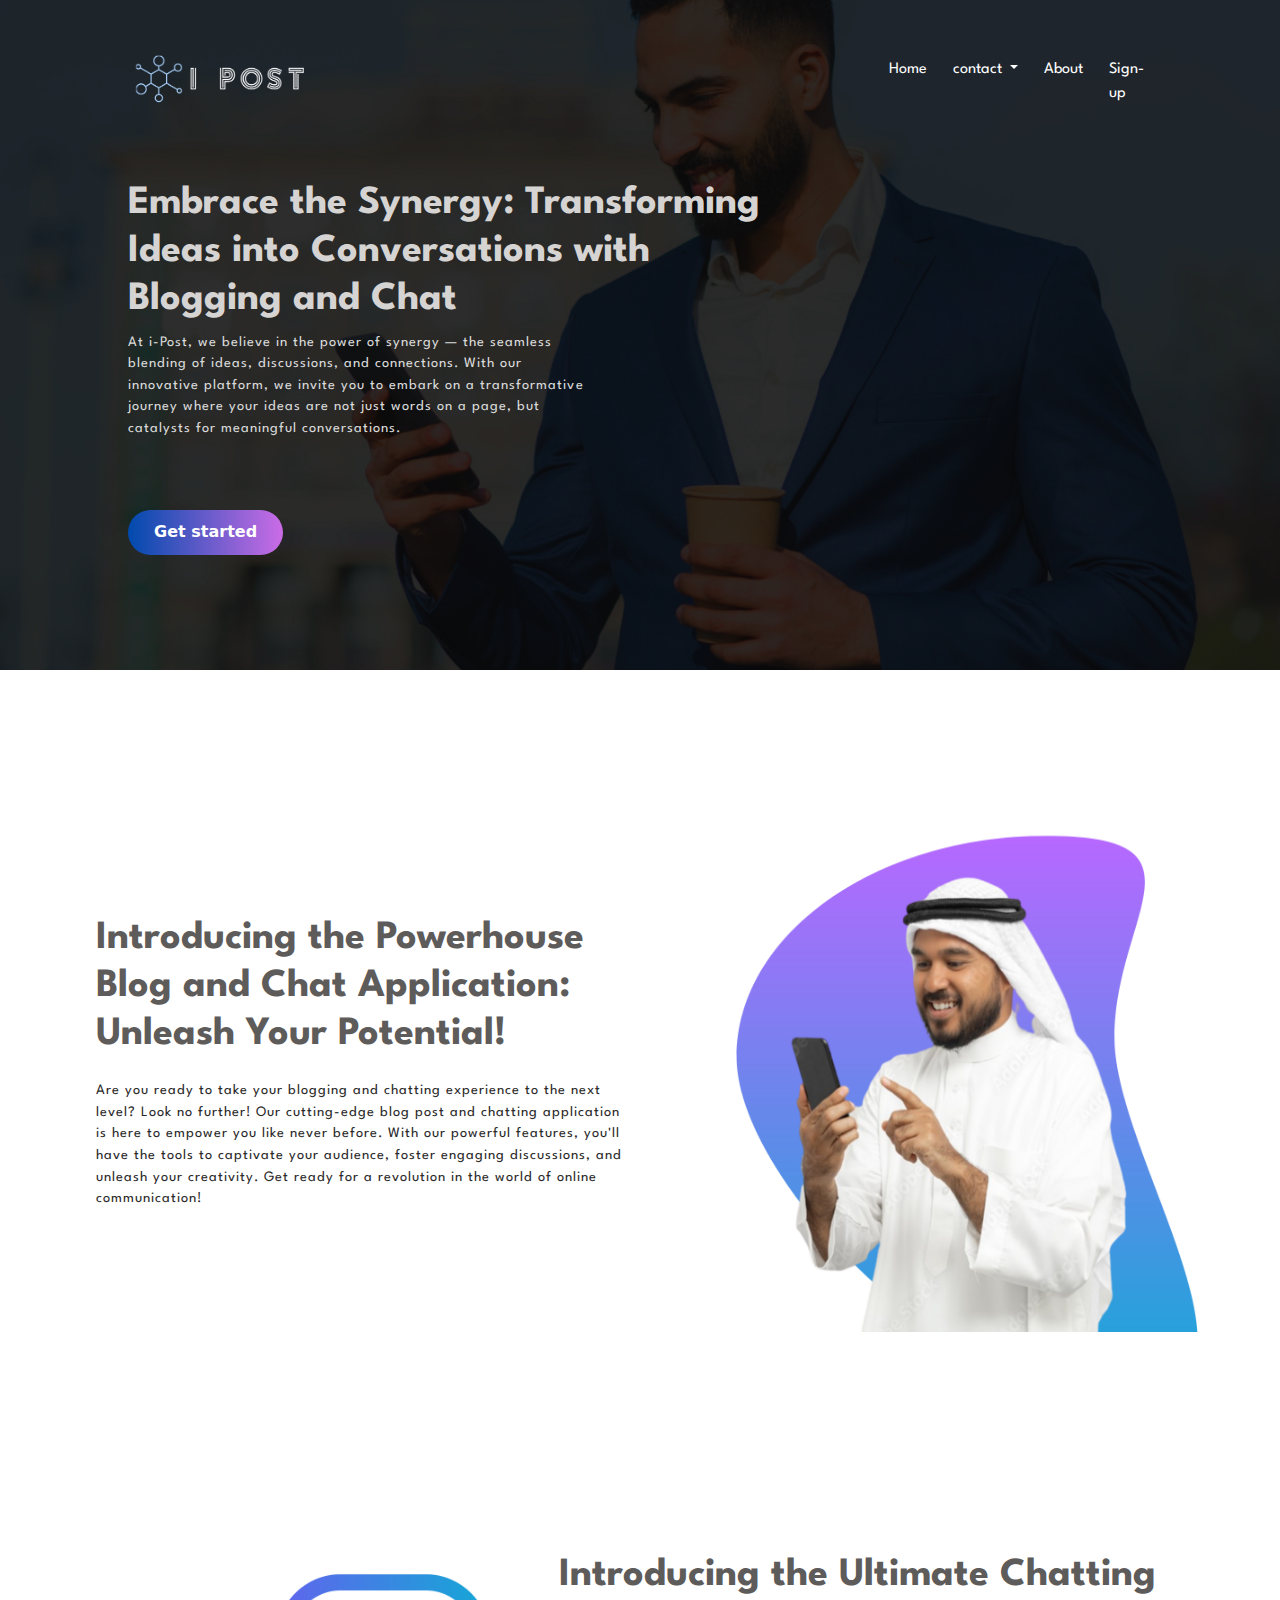
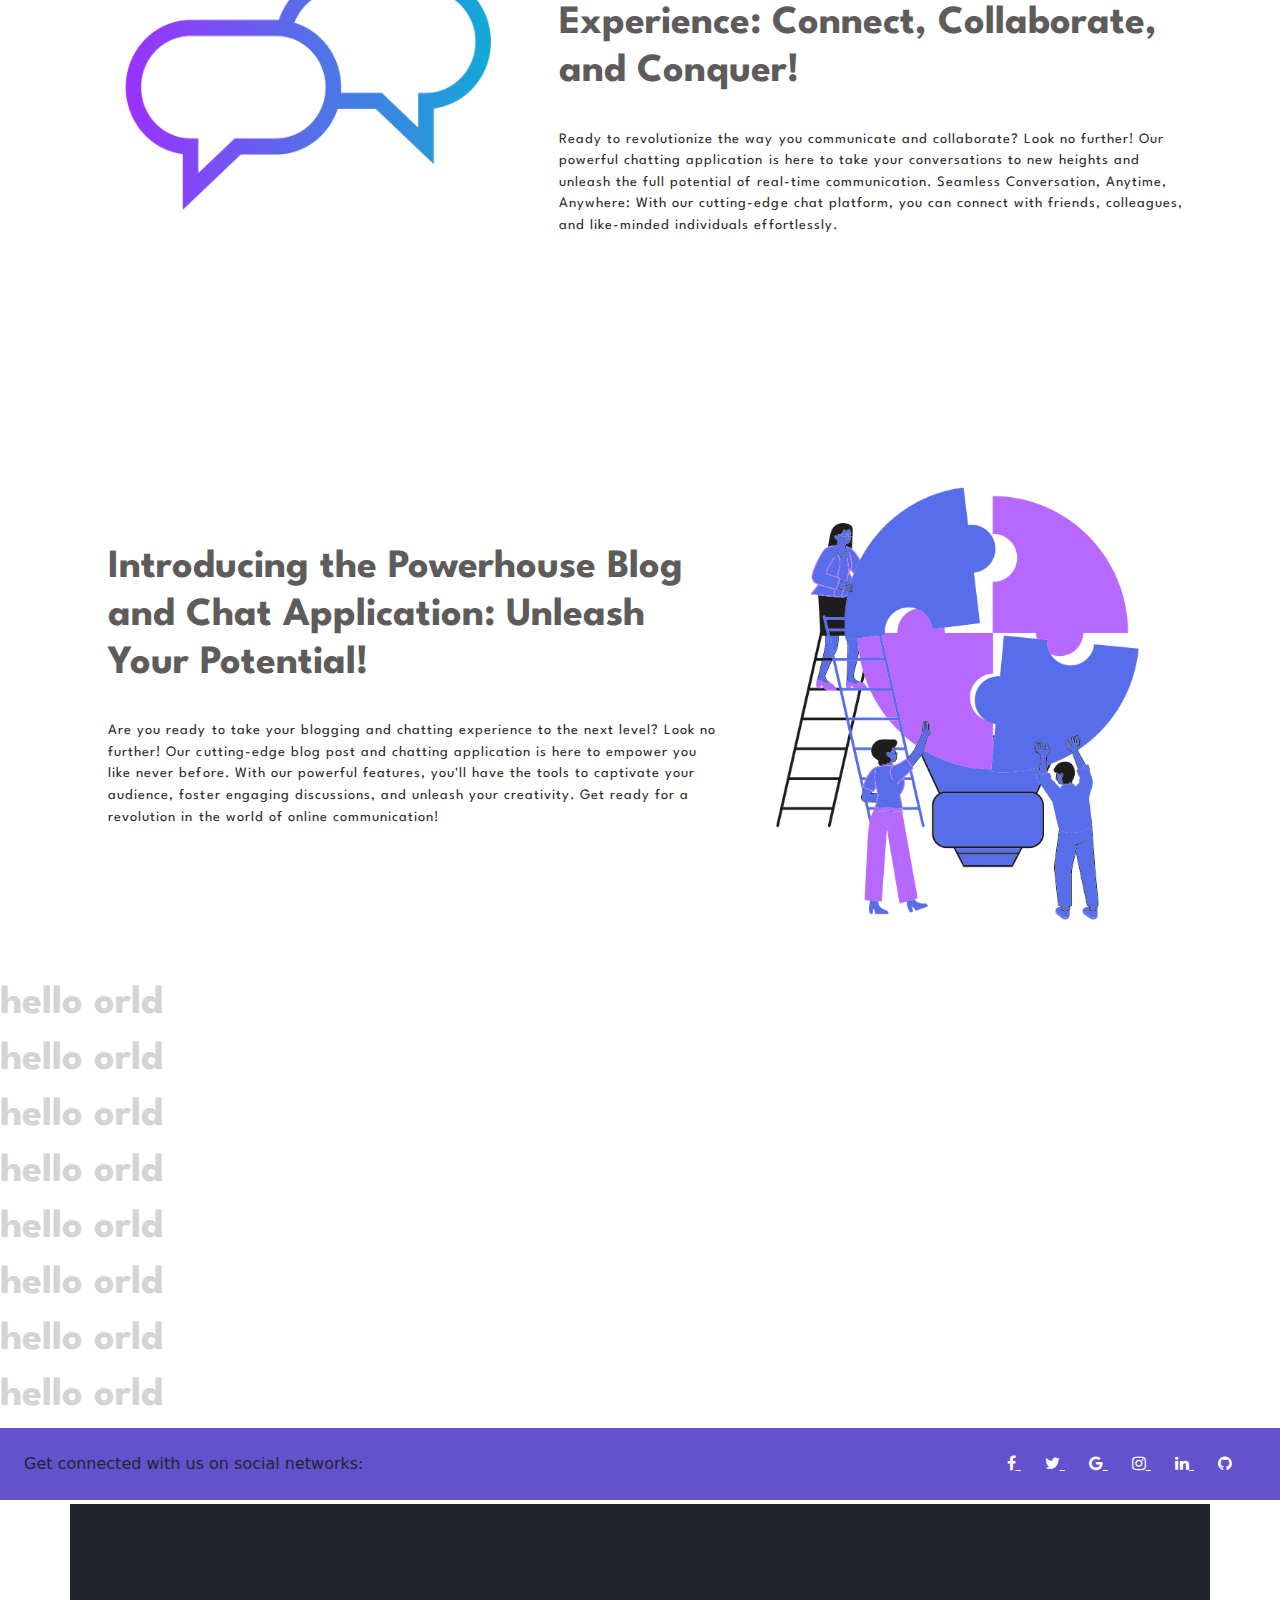
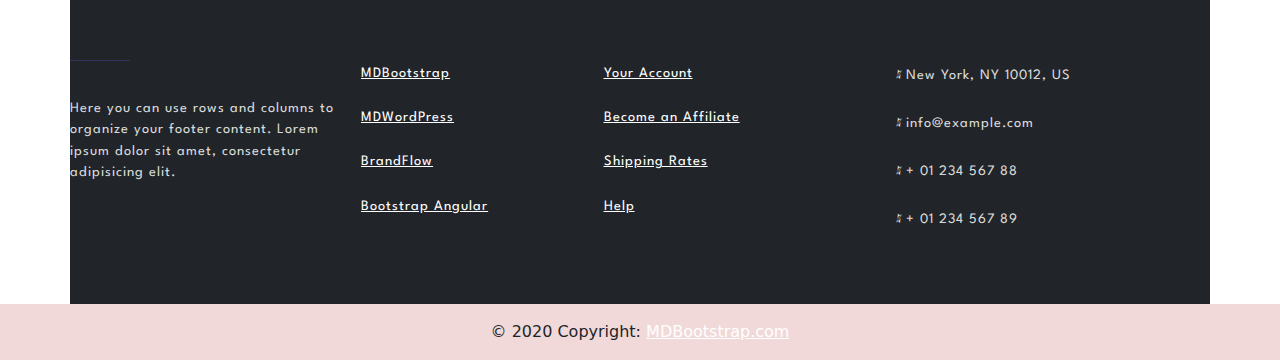
==== index.html @ fd89361d "First commit for bootstrap.com" ====
<!DOCTYPE html>
<html lang="en">
  <head>
    <meta charset="UTF-8" />
    <meta name="viewport" content="width=device-width, initial-scale=1.0" />
    <title>I-Post</title>
    <link rel="stylesheet" href="css/bootstrap.min.css" />
    <link rel="stylesheet" href="style.css" />
    <link
      rel="stylesheet"
      href="icons/font-awesome-4.7.0/font-awesome-4.7.0/css/font-awesome.min.css"
    />
    <script src="js/bootstrap.min.js"></script>
    <script src="js/bootstrap.esm.min.js"></script>
    <!-- Font Awesome -->
    <script src="js/bootstrap.bundle.js"></script>
  </head>
  <body>
    <section>
      <div class="container-fluid container-fluid-main">
        <nav class="navbar navbar-expand-lg text-white">
          <a class="nav-link navbar-brand" href="">
            <img src="images/logo-removebg-preview.png" alt="logo" />
          </a>
          <button
            class="navbar-toggler"
            type="button"
            data-bs-toggle="offcanvas"
            data-bs-target="#offcanvasWithBothOptions"
            aria-controls="offcanvasWithBothOptions"
            aria-expanded="false"
            aria-label="Toggle navigation"
          >
            <span class="navbar-toggler-icon"></span>
          </button>
          <!--  -->
          <!--  -->
          <nav
            class="offcanvas offcanvas-end"
            data-bs-scroll="true"
            tabindex="-1"
            id="offcanvasWithBothOptions"
            aria-labelledby="offcanvasWithBothOptionsLabel"
          >
            <div class="offcanvas-header">
              <button
                type="button"
                class="btn-close"
                data-bs-dismiss="offcanvas"
                aria-label="Close"
              ></button>
              <h5 class="offcanvas-title" id="offcanvasWithBothOptionsLabel">
                Backdrop with and
              </h5>
            </div>
            <div class="offcanvas-body justify-content-end">
              <ul class="navbar-nav">
                <li class="nav-item text-white">
                  <a class="nav-link text-white" href="">Home</a>
                </li>

                <li class="nav-item dropdown">
                  <a
                    class="nav-link text-white dropdown-toggle"
                    href="#"
                    role="button"
                    data-bs-toggle="dropdown"
                    aria-expanded="false"
                  >
                    contact
                  </a>
                  <ul class="dropdown-menu">
                    <li><a class="dropdown-item" href="#">Telegram</a></li>
                    <li><a class="dropdown-item" href="#">Facebook</a></li>
                    <li><a class="dropdown-item" href="#">Instagram</a></li>
                    <li><a class="dropdown-item" href="#">TikTok</a></li>
                    <li><a class="dropdown-item" href="#">Fellow</a></li>
                    <li><hr class="dropdown-divider" /></li>
                    <li>
                      <a class="dropdown-item" href="#">Gmail-[preferd]</a>
                    </li>
                  </ul>
                </li>
                <li class="nav-item">
                  <a class="nav-link text-white" href="">About</a>
                </li>
                <li class="nav-item">
                  <a class="nav-link text-white" href="">Sign-up</a>
                </li>
              </ul>
            </div>
          </nav>
        </nav>
        <div class="row">
          <div class="col-lg-8 home">
            <h1>
              Embrace the Synergy: Transforming Ideas into Conversations with
              <br />
              Blogging and Chat
            </h1>
            <p>
              At i-Post, we believe in the power of synergy — the seamless
              blending of ideas, discussions, and connections. With our
              innovative platform, we invite you to embark on a transformative
              journey where your ideas are not just words on a page, but
              catalysts for meaningful conversations.
            </p>

            <a href=""><button class="button">Get started</button> </a>

            <h1></h1>
          </div>
        </div>
      </div>
    </section>
    <div class="container text-left second-con">
      <div class="row">
        <div class="col-lg-6">
          <h1>
            Introducing the Powerhouse Blog and Chat Application: Unleash Your
            Potential!
          </h1>
          <p>
            Are you ready to take your blogging and chatting experience to the
            next level? Look no further! Our cutting-edge blog post and chatting
            application is here to empower you like never before. With our
            powerful features, you'll have the tools to captivate your audience,
            foster engaging discussions, and unleash your creativity. Get ready
            for a revolution in the world of online communication!
          </p>
        </div>
        <div class="col-lg-6 second">
          <img src="images/Untitled design (6).png" alt="" />
        </div>
      </div>
    </div>
    <div class="container text-left third-con">
      <div class="row">
        <div class="col-lg-5 third">
          <img src="images/Untitled design (7).png" alt="" />
        </div>
        <div class="col-lg-7">
          <h1>
            Introducing the Ultimate Chatting Experience: Connect, Collaborate,
            and Conquer!
          </h1>
          <p>
            Ready to revolutionize the way you communicate and collaborate? Look
            no further! Our powerful chatting application is here to take your
            conversations to new heights and unleash the full potential of
            real-time communication. Seamless Conversation, Anytime, Anywhere:
            With our cutting-edge chat platform, you can connect with friends,
            colleagues, and like-minded individuals effortlessly.
          </p>
        </div>
      </div>
    </div>
    <div class="container text-left fourth-con">
      <div class="row">
        <div class="col-lg-7">
          <h1>
            Introducing the Powerhouse Blog and Chat Application: Unleash Your
            Potential!
          </h1>
          <p>
            Are you ready to take your blogging and chatting experience to the
            next level? Look no further! Our cutting-edge blog post and chatting
            application is here to empower you like never before. With our
            powerful features, you'll have the tools to captivate your audience,
            foster engaging discussions, and unleash your creativity. Get ready
            for a revolution in the world of online communication!
          </p>
        </div>
        <div class="col-lg-5 fourth">
          <img src="images/Untitled design (8).png" alt="" />
        </div>
      </div>
    </div>
    <h1>hello orld</h1>
    <h1>hello orld</h1>
    <h1>hello orld</h1>
    <h1>hello orld</h1>
    <h1>hello orld</h1>
    <h1>hello orld</h1>
    <h1>hello orld</h1>
    <h1>hello orld</h1>

    <!-- Remove the container if you want to extend the Footer to full width. -->
    <!-- <div class="container-fluid my-5"> -->
    <!-- Footer -->
    <!-- <footer
        class="text-center text-lg-start text-white"
        style="background-color: #1c2331"
      >
        <!-- 
        <section
          class="d-flex justify-content-between p-4"
          style="background-color: #6351ce"
        >
          <div class="me-5">
            <span>Get connected with us on social networks:</span>
          </div>

          <div>
            <a href="" class="text-white me-4">
              <i class="fa fa-facebook-f"></i>
            </a>
            <a href="" class="text-white me-4">
              <i class="fa fa-twitter"></i>
            </a>
            <a href="" class="text-white me-4">
              <i class="fa fa-google"></i>
            </a>
            <a href="" class="text-white me-4">
              <i class="fa fa-instagram"></i>
            </a>
            <a href="" class="text-white me-4">
              <i class="fa fa-linkedin"></i>
            </a>
            <a href="" class="text-white me-4">
              <i class="fa fa-github"></i>
            </a>
          </div>
        </section>
      
        <section class="cent">
          <div class="container text-center text-md-start mt-5">
            <div class="row mt-3">
              <div class="col-md-3 col-lg-4 col-xl-3 mx-auto mb-4">
                <h6 class="text-uppercase fw-bold">Company name</h6>
                <hr
                  class="mb-4 mt-0 d-inline-block mx-auto"
                  style="width: 60px; background-color: #7c4dff; height: 2px"
                />
                <p>
                  Here you can use rows and columns to organize your footer
                  content. Lorem ipsum dolor sit amet, consectetur adipisicing
                  elit.
                </p>
              </div>
              <div class="col-md-2 col-lg-2 col-xl-2 mx-auto mb-4">
                <h6 class="text-uppercase fw-bold">Products</h6>
                <hr
                  class="mb-4 mt-0 d-inline-block mx-auto"
                  style="width: 60px; background-color: #7c4dff; height: 2px"
                />
                <p>
                  <a href="#!" class="text-white">MDBootstrap</a>
                </p>
                <p>
                  <a href="#!" class="text-white">MDWordPress</a>
                </p>
                <p>
                  <a href="#!" class="text-white">BrandFlow</a>
                </p>
                <p>
                  <a href="#!" class="text-white">Bootstrap Angular</a>
                </p>
              </div>
              <div class="col-md-3 col-lg-2 col-xl-2 mx-auto mb-4">
                <h6 class="text-uppercase fw-bold">Useful links</h6>
                <hr
                  class="mb-4 mt-0 d-inline-block mx-auto"
                  style="width: 60px; background-color: #7c4dff; height: 2px"
                />
                <p>
                  <a href="#!" class="text-white">Your Account</a>
                </p>
                <p>
                  <a href="#!" class="text-white">Become an Affiliate</a>
                </p>
                <p>
                  <a href="#!" class="text-white">Shipping Rates</a>
                </p>
                <p>
                  <a href="#!" class="text-white">Help</a>
                </p>
              </div>
              <div class="col-md-4 col-lg-3 col-xl-3 mx-auto mb-md-0 mb-4">
                <h6 class="text-uppercase fw-bold">Contact</h6>
                <hr
                  class="mb-4 mt-0 d-inline-block mx-auto"
                  style="width: 60px; background-color: #7c4dff; height: 2px"
                />
                <p><i class="fas fa-home mr-3"></i> New York, NY 10012, US</p>
                <p><i class="fas fa-envelope mr-3"></i> info@example.com</p>
                <p><i class="fas fa-phone mr-3"></i> + 01 234 567 88</p>
                <p><i class="fas fa-print mr-3"></i> + 01 234 567 89</p>
              </div>
            </div>
          </div>
        </section> -->
    <!-- Section: Links  -->

    <!-- Copyright -->
    <!-- <div
          class="text-center p-3"
          style="background-color: rgba(0, 0, 0, 0.2)"
        >
          © 2020 Copyright:
          <a class="text-white" href="https://mdbootstrap.com/"
            >MDBootstrap.com</a
          >
        </div> -->
    <!-- Copyright -->
    <!-- </footer> -->
    <!-- Footer -->
    <!-- End of .container -->
    <section
      class="d-flex justify-content-between p-4"
      style="background-color: #6351ce"
    >
      <div class="me-5">
        <span>Get connected with us on social networks:</span>
      </div>

      <div>
        <a href="" class="text-white me-4">
          <i class="fa fa-facebook-f"></i>
        </a>
        <a href="" class="text-white me-4">
          <i class="fa fa-twitter"></i>
        </a>
        <a href="" class="text-white me-4">
          <i class="fa fa-google"></i>
        </a>
        <a href="" class="text-white me-4">
          <i class="fa fa-instagram"></i>
        </a>
        <a href="" class="text-white me-4">
          <i class="fa fa-linkedin"></i>
        </a>
        <a href="" class="text-white me-4">
          <i class="fa fa-github"></i>
        </a>
      </div>
    </section>

    <div
      class="container bg-dark text-center text-md-start mt-1 w-100 h-50"
      style="max-width: auto; max-height: 400px"
    >
      <div class="row margin: -100px 0 0 0">
        <div class="col-md-3 col-lg-4 col-xl-3">
          <h6 class="text-uppercase fw-bold">Company name</h6>
          <hr
            class="mb-4 mt-0 d-inline-block"
            style="width: 60px; background-color: #7c4dff; height: 2px"
          />
          <p>
            Here you can use rows and columns to organize your footer content.
            Lorem ipsum dolor sit amet, consectetur adipisicing elit.
          </p>
        </div>
        <div class="col-md-2 col-lg-2 col-xl-2">
          <h6 class="text-uppercase fw-bold">Products</h6>

          <p>
            <a href="#!" class="text-white">MDBootstrap</a>
          </p>
          <p>
            <a href="#!" class="text-white">MDWordPress</a>
          </p>
          <p>
            <a href="#!" class="text-white">BrandFlow</a>
          </p>
          <p>
            <a href="#!" class="text-white">Bootstrap Angular</a>
          </p>
        </div>
        <div class="col-md-3 col-lg-2 col-xl-2 mx-auto mb-4">
          <h6 class="text-uppercase fw-bold">Useful links</h6>
          <!-- <hr
              class="mb-4 mt-0 d-inline-block mx-auto"
              style="width: 60px; background-color: #7c4dff; height: 2px"
            /> -->
          <p>
            <a href="#!" class="text-white">Your Account</a>
          </p>
          <p>
            <a href="#!" class="text-white">Become an Affiliate</a>
          </p>
          <p>
            <a href="#!" class="text-white">Shipping Rates</a>
          </p>
          <p>
            <a href="#!" class="text-white">Help</a>
          </p>
        </div>
        <div class="col-md-4 col-lg-3 col-xl-3 mx-auto mb-md-0 mb-4">
          <h6 class="text-uppercase fw-bold">Contact</h6>
          <!-- <hr
              class="mb-4 mt-0 d-inline-block mx-auto"
              style="width: 60px; background-color: #7c4dff; height: 2px"
            /> -->
          <p><i class="fas fa-home mr-3"></i> New York, NY 10012, US</p>
          <p><i class="fas fa-envelope mr-3"></i> info@example.com</p>
          <p><i class="fas fa-phone mr-3"></i> + 01 234 567 88</p>
          <p><i class="fas fa-print mr-3"></i> + 01 234 567 89</p>
        </div>
      </div>
    </div>

    <div
      class="text-center p-3"
      style="background-color: rgba(184, 66, 66, 0.2)"
    >
      © 2020 Copyright:
      <a class="text-white" href="https://mdbootstrap.com/">MDBootstrap.com</a>
    </div>
  </body>
</html>
---- style.css ----
@font-face {
    font-family: 'CustomFont';
    src: url('fontss/League_Spartan/LeagueSpartan-VariableFont_wght.ttf') format('woff2'),
        url('fontss/League_Spartan/LeagueSpartan-VariableFont_wght.ttf') format('woff');
    /* Add additional font file formats if necessary */
    /* You can also specify font-weight and font-style properties if needed */
}



.container-fluid-main{
    background-image: url('images/wepik-export-20230911170142VBOh.png');
    background-repeat: none;
    background-position: center;
    background-size: cover ;
    padding: 3% 10% ;
}
.navbar-brand img{
    width: 25%;
    height: 11%;
}
.nav-item a{
    font-family: 'CustomFont';
    margin-left: 10px;
}
h1{
    font-family: 'CustomFont';
    color: rgb(214, 211, 211);
    font-weight: bold;
}
p {
    font-family: 'CustomFont';
    color: rgb(218, 218, 218);
}
.home h1{
    padding: 8% 0 0 0;
}
p{
    font-size: 90%;
    padding: 0% 32% 3% 0%;
    letter-spacing: 0.07em;
        
}
.home a{
    margin: 5% 0%;
    
}

.button {
    background: linear-gradient(90deg, #004aad, #cb6ce6);
    border: none;
    color: white;
    width: 23%;
    height: 9%;
    margin: 5% 0;
    border-radius: 50px;
    font-size: 16px;
    cursor: pointer;
    font-weight: bold;
}

.button:hover {
    opacity: 0.8;
}
.container{
    padding: 10% 0;
}
.container p, .container h1{
    padding: 2% 0;
}
.second img{
    width: 90%;
    height: 110%;
    margin: 0 0 0 14%;
}
.second-con h1{
    color: rgb(94, 91, 91);
    margin: 20% 0 0 0;
}
.second-con p {
    color: rgb(43, 42, 42);
}
.second-con{
    padding: 10% 2% 5% 2%;
}

.third img {
    width: 95%;
    height: 75%;
    margin: 6% 0 0 1%;
}

.third-con {
    padding: 15% 2% 5% 2%;
}

.third-con h1{
    color: rgb(94, 91, 91);
}
.third-con p {
    color: rgb(43, 42, 42);
}
.fourth-con h1 {
    color: rgb(94, 91, 91);
    margin-top: 8%;
}

.fourth-con p {
    color: rgb(43, 42, 42);
}
.fourth img {
    width: 100%;
    height: 100%;
    margin: 1% 0 0 0%;
}

.fourth-con {
    padding: 12% 3% 5% 3%;
}
footer{
    max-width: 100%;
    max-height: 30%;
    height: 30%;
}

.cent{
    width: 100%;
    height: 30%;
    padding: -300px 100px;
}
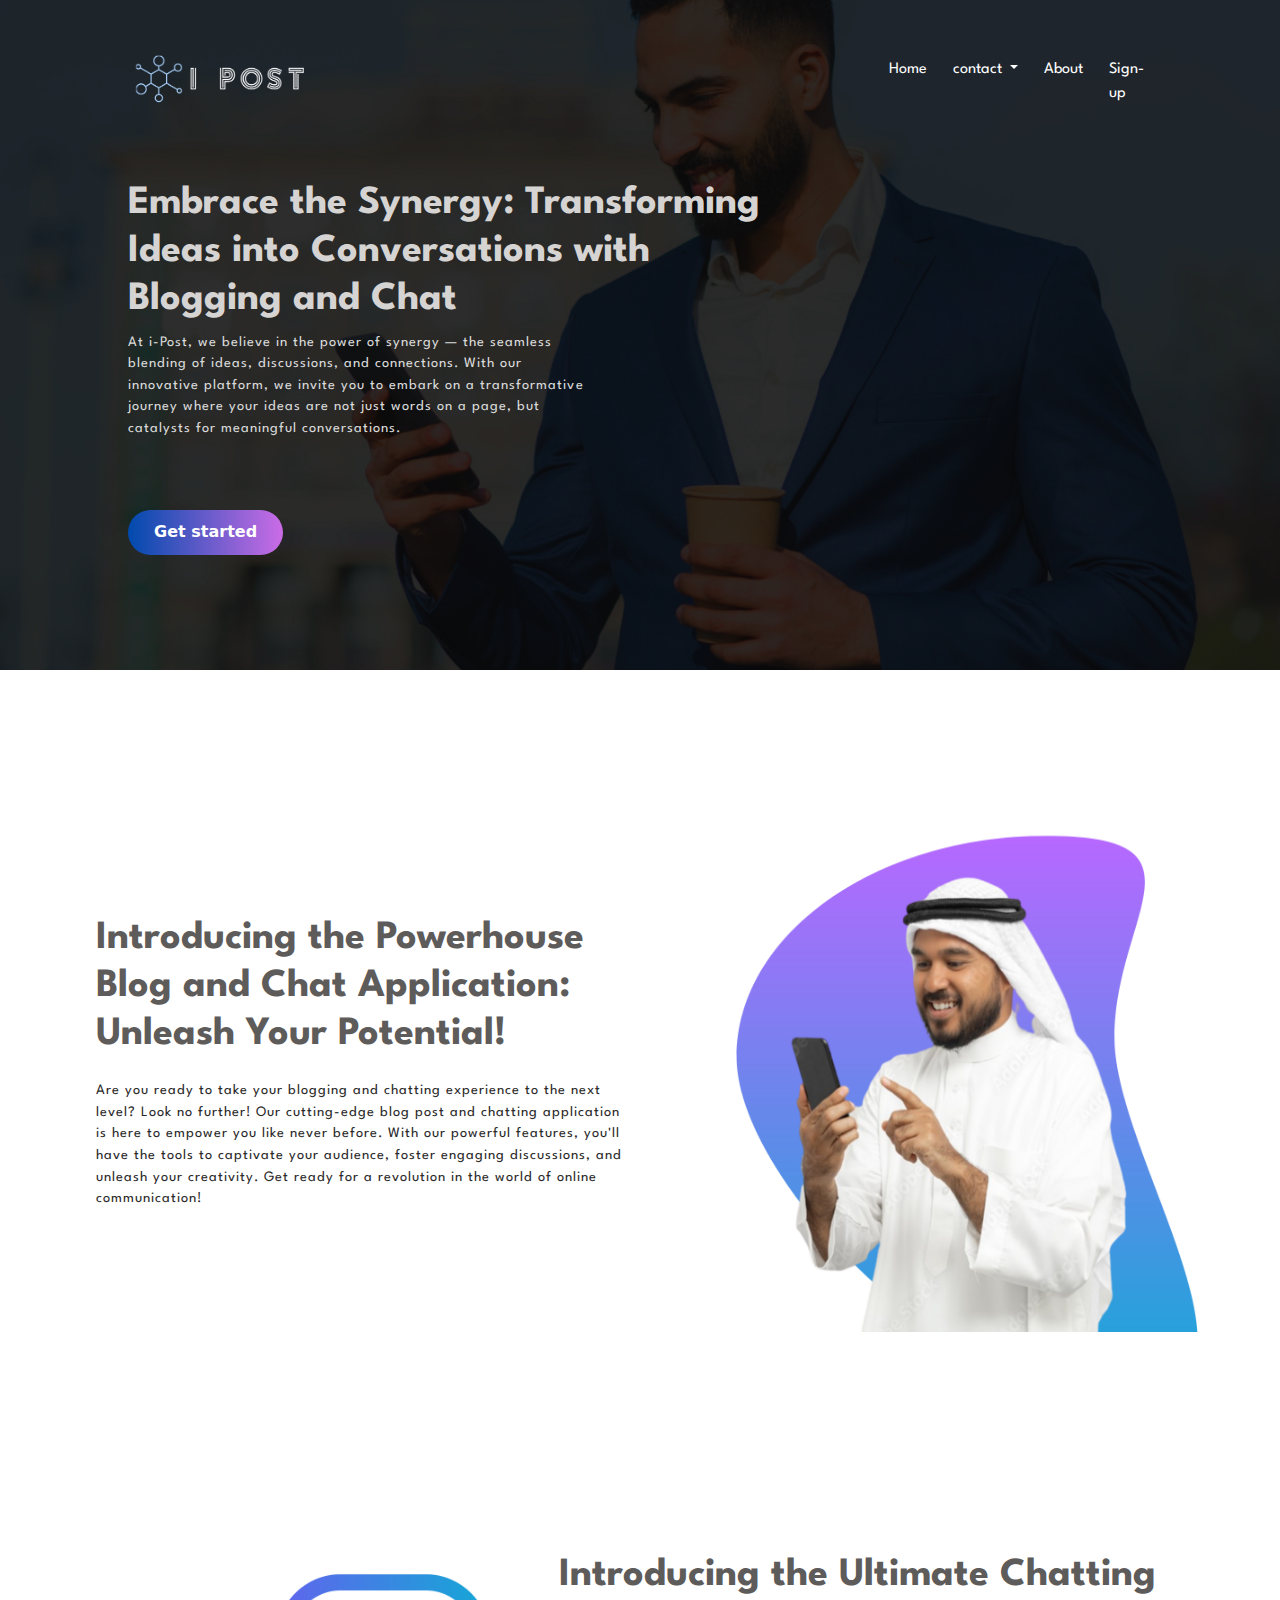
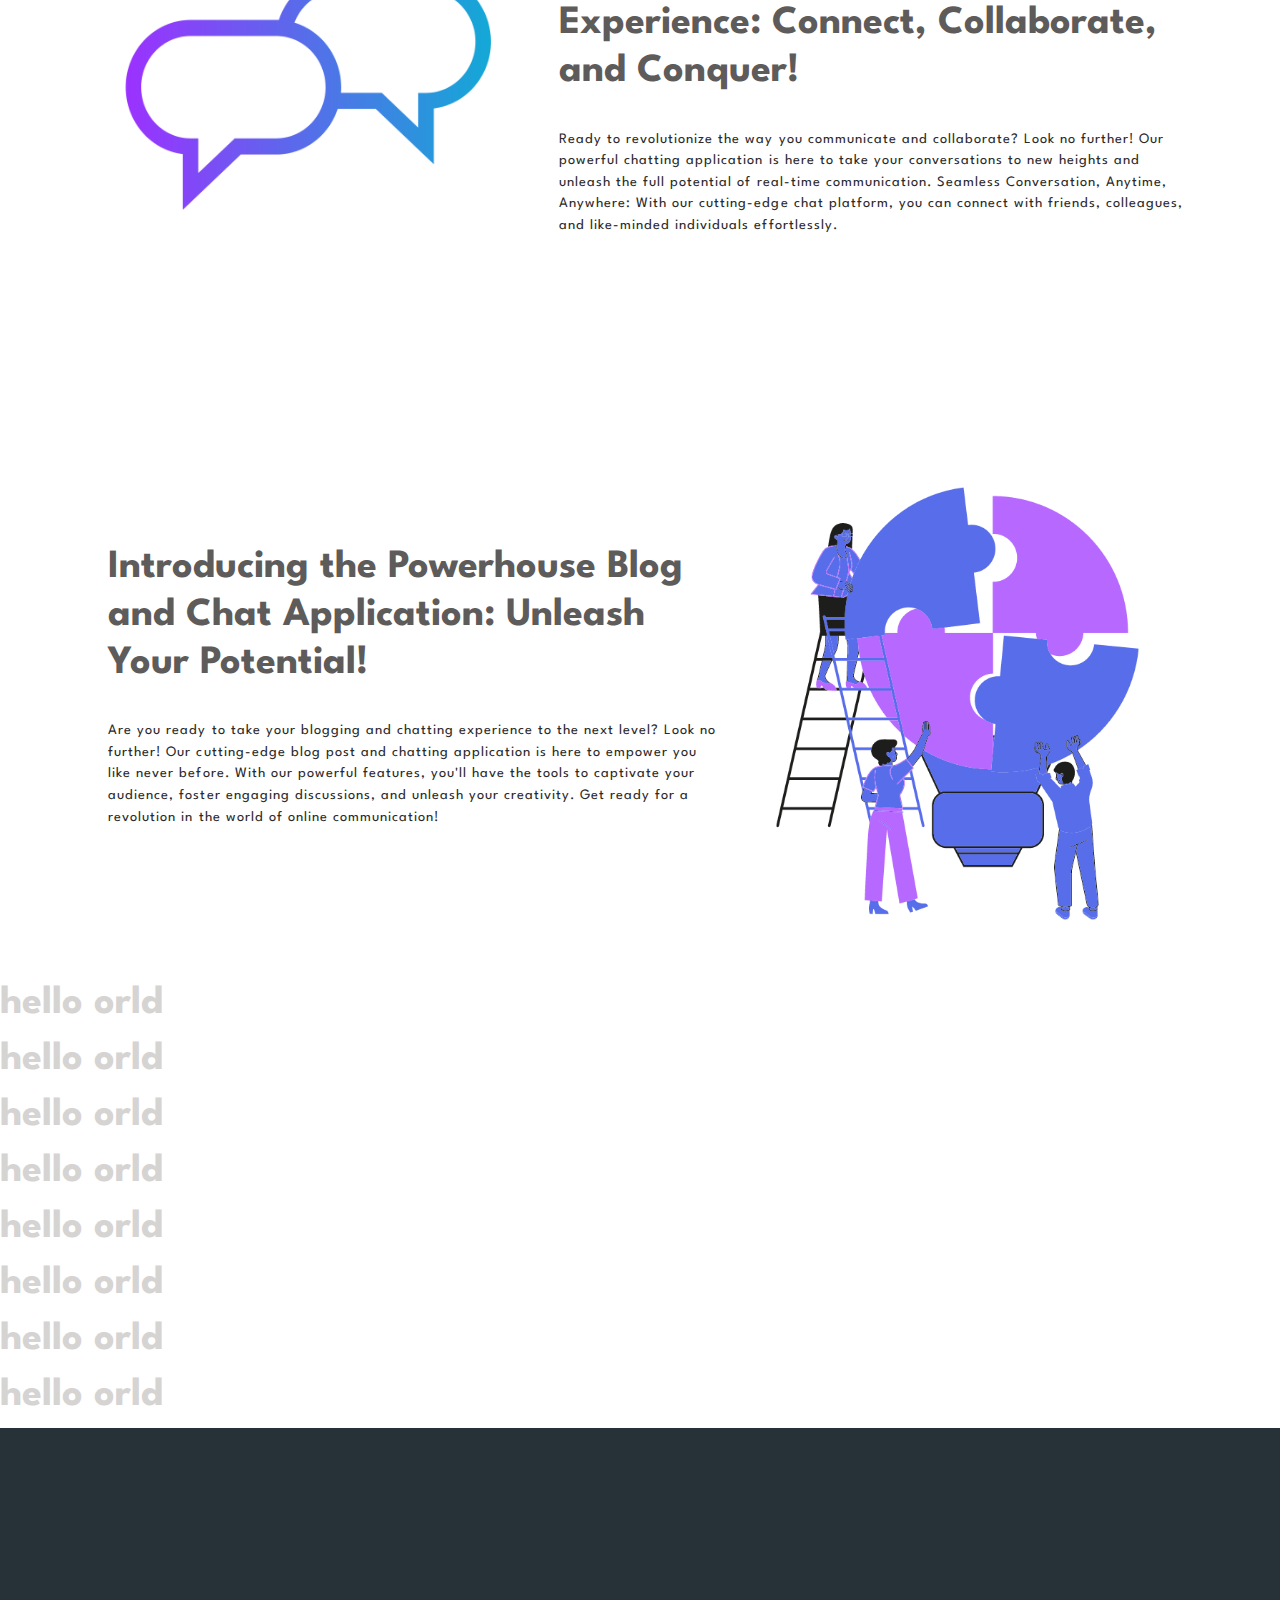
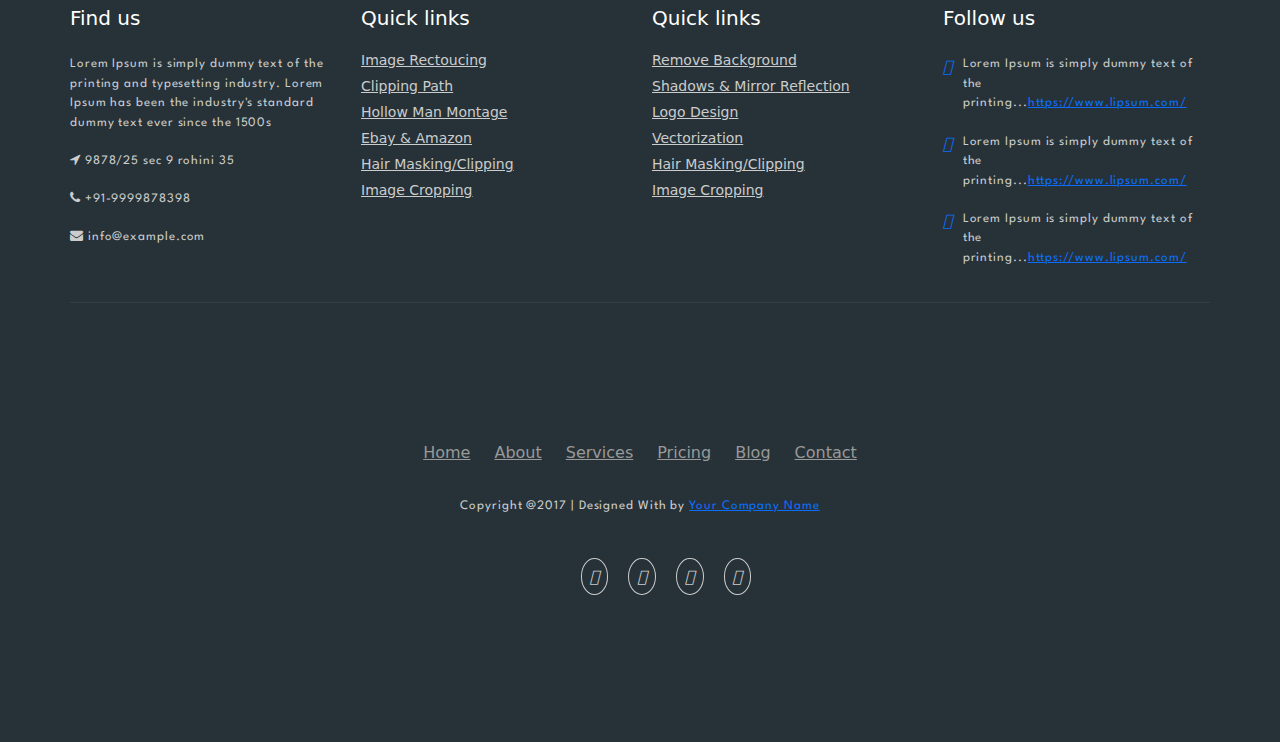
==== commit a3e794a2: "First commit for bootstrap.com" ====
--- a/index.html
+++ b/index.html
@@ -185,228 +185,126 @@
     <h1>hello orld</h1>
     <h1>hello orld</h1>
 
-    <!-- Remove the container if you want to extend the Footer to full width. -->
-    <!-- <div class="container-fluid my-5"> -->
-    <!-- Footer -->
-    <!-- <footer
-        class="text-center text-lg-start text-white"
-        style="background-color: #1c2331"
-      >
-        <!-- 
-        <section
-          class="d-flex justify-content-between p-4"
-          style="background-color: #6351ce"
-        >
-          <div class="me-5">
-            <span>Get connected with us on social networks:</span>
-          </div>
-
-          <div>
-            <a href="" class="text-white me-4">
-              <i class="fa fa-facebook-f"></i>
-            </a>
-            <a href="" class="text-white me-4">
-              <i class="fa fa-twitter"></i>
-            </a>
-            <a href="" class="text-white me-4">
-              <i class="fa fa-google"></i>
-            </a>
-            <a href="" class="text-white me-4">
-              <i class="fa fa-instagram"></i>
-            </a>
-            <a href="" class="text-white me-4">
-              <i class="fa fa-linkedin"></i>
-            </a>
-            <a href="" class="text-white me-4">
-              <i class="fa fa-github"></i>
-            </a>
-          </div>
-        </section>
-      
-        <section class="cent">
-          <div class="container text-center text-md-start mt-5">
-            <div class="row mt-3">
-              <div class="col-md-3 col-lg-4 col-xl-3 mx-auto mb-4">
-                <h6 class="text-uppercase fw-bold">Company name</h6>
-                <hr
-                  class="mb-4 mt-0 d-inline-block mx-auto"
-                  style="width: 60px; background-color: #7c4dff; height: 2px"
-                />
+    <!--footer starts from here-->
+    <footer class="footer">
+      <div class="container bottom_border">
+        <div class="row">
+          <div class="col-sm-4 col-md col-sm-4 col-12 col">
+            <h5 class="headin5_amrc col_white_amrc pt2">Find us</h5>
+            <!--headin5_amrc-->
+            <p class="mb10">
+              Lorem Ipsum is simply dummy text of the printing and typesetting
+              industry. Lorem Ipsum has been the industry's standard dummy text
+              ever since the 1500s
+            </p>
+            <p><i class="fa fa-location-arrow"></i> 9878/25 sec 9 rohini 35</p>
+            <p><i class="fa fa-phone"></i> +91-9999878398</p>
+            <p><i class="fa fa fa-envelope"></i> info@example.com</p>
+          </div>
+
+          <div class="col-sm-4 col-md col-6 col">
+            <h5 class="headin5_amrc col_white_amrc pt2">Quick links</h5>
+            <!--headin5_amrc-->
+            <ul class="footer_ul_amrc">
+              <li><a href="http://webenlance.com">Image Rectoucing</a></li>
+              <li><a href="http://webenlance.com">Clipping Path</a></li>
+              <li><a href="http://webenlance.com">Hollow Man Montage</a></li>
+              <li><a href="http://webenlance.com">Ebay & Amazon</a></li>
+              <li><a href="http://webenlance.com">Hair Masking/Clipping</a></li>
+              <li><a href="http://webenlance.com">Image Cropping</a></li>
+            </ul>
+            <!--footer_ul_amrc ends here-->
+          </div>
+
+          <div class="col-sm-4 col-md col-6 col">
+            <h5 class="headin5_amrc col_white_amrc pt2">Quick links</h5>
+            <!--headin5_amrc-->
+            <ul class="footer_ul_amrc">
+              <li><a href="http://webenlance.com">Remove Background</a></li>
+              <li>
+                <a href="http://webenlance.com">Shadows & Mirror Reflection</a>
+              </li>
+              <li><a href="http://webenlance.com">Logo Design</a></li>
+              <li><a href="http://webenlance.com">Vectorization</a></li>
+              <li><a href="http://webenlance.com">Hair Masking/Clipping</a></li>
+              <li><a href="http://webenlance.com">Image Cropping</a></li>
+            </ul>
+            <!--footer_ul_amrc ends here-->
+          </div>
+
+          <div class="col-sm-4 col-md col-12 col">
+            <h5 class="headin5_amrc col_white_amrc pt2">Follow us</h5>
+            <!--headin5_amrc ends here-->
+
+            <ul class="footer_ul2_amrc">
+              <li>
+                <a href="#"
+                  ><i class="fab fa-twitter fleft padding-right"></i>
+                </a>
                 <p>
-                  Here you can use rows and columns to organize your footer
-                  content. Lorem ipsum dolor sit amet, consectetur adipisicing
-                  elit.
+                  Lorem Ipsum is simply dummy text of the printing...<a href="#"
+                    >https://www.lipsum.com/</a
+                  >
                 </p>
-              </div>
-              <div class="col-md-2 col-lg-2 col-xl-2 mx-auto mb-4">
-                <h6 class="text-uppercase fw-bold">Products</h6>
-                <hr
-                  class="mb-4 mt-0 d-inline-block mx-auto"
-                  style="width: 60px; background-color: #7c4dff; height: 2px"
-                />
+              </li>
+              <li>
+                <a href="#"
+                  ><i class="fab fa-twitter fleft padding-right"></i>
+                </a>
                 <p>
-                  <a href="#!" class="text-white">MDBootstrap</a>
+                  Lorem Ipsum is simply dummy text of the printing...<a href="#"
+                    >https://www.lipsum.com/</a
+                  >
                 </p>
+              </li>
+              <li>
+                <a href="#"
+                  ><i class="fab fa-twitter fleft padding-right"></i>
+                </a>
                 <p>
-                  <a href="#!" class="text-white">MDWordPress</a>
+                  Lorem Ipsum is simply dummy text of the printing...<a href="#"
+                    >https://www.lipsum.com/</a
+                  >
                 </p>
-                <p>
-                  <a href="#!" class="text-white">BrandFlow</a>
-                </p>
-                <p>
-                  <a href="#!" class="text-white">Bootstrap Angular</a>
-                </p>
-              </div>
-              <div class="col-md-3 col-lg-2 col-xl-2 mx-auto mb-4">
-                <h6 class="text-uppercase fw-bold">Useful links</h6>
-                <hr
-                  class="mb-4 mt-0 d-inline-block mx-auto"
-                  style="width: 60px; background-color: #7c4dff; height: 2px"
-                />
-                <p>
-                  <a href="#!" class="text-white">Your Account</a>
-                </p>
-                <p>
-                  <a href="#!" class="text-white">Become an Affiliate</a>
-                </p>
-                <p>
-                  <a href="#!" class="text-white">Shipping Rates</a>
-                </p>
-                <p>
-                  <a href="#!" class="text-white">Help</a>
-                </p>
-              </div>
-              <div class="col-md-4 col-lg-3 col-xl-3 mx-auto mb-md-0 mb-4">
-                <h6 class="text-uppercase fw-bold">Contact</h6>
-                <hr
-                  class="mb-4 mt-0 d-inline-block mx-auto"
-                  style="width: 60px; background-color: #7c4dff; height: 2px"
-                />
-                <p><i class="fas fa-home mr-3"></i> New York, NY 10012, US</p>
-                <p><i class="fas fa-envelope mr-3"></i> info@example.com</p>
-                <p><i class="fas fa-phone mr-3"></i> + 01 234 567 88</p>
-                <p><i class="fas fa-print mr-3"></i> + 01 234 567 89</p>
-              </div>
-            </div>
-          </div>
-        </section> -->
-    <!-- Section: Links  -->
-
-    <!-- Copyright -->
-    <!-- <div
-          class="text-center p-3"
-          style="background-color: rgba(0, 0, 0, 0.2)"
-        >
-          © 2020 Copyright:
-          <a class="text-white" href="https://mdbootstrap.com/"
-            >MDBootstrap.com</a
-          >
-        </div> -->
-    <!-- Copyright -->
-    <!-- </footer> -->
-    <!-- Footer -->
-    <!-- End of .container -->
-    <section
-      class="d-flex justify-content-between p-4"
-      style="background-color: #6351ce"
-    >
-      <div class="me-5">
-        <span>Get connected with us on social networks:</span>
-      </div>
-
-      <div>
-        <a href="" class="text-white me-4">
-          <i class="fa fa-facebook-f"></i>
-        </a>
-        <a href="" class="text-white me-4">
-          <i class="fa fa-twitter"></i>
-        </a>
-        <a href="" class="text-white me-4">
-          <i class="fa fa-google"></i>
-        </a>
-        <a href="" class="text-white me-4">
-          <i class="fa fa-instagram"></i>
-        </a>
-        <a href="" class="text-white me-4">
-          <i class="fa fa-linkedin"></i>
-        </a>
-        <a href="" class="text-white me-4">
-          <i class="fa fa-github"></i>
-        </a>
-      </div>
-    </section>
-
-    <div
-      class="container bg-dark text-center text-md-start mt-1 w-100 h-50"
-      style="max-width: auto; max-height: 400px"
-    >
-      <div class="row margin: -100px 0 0 0">
-        <div class="col-md-3 col-lg-4 col-xl-3">
-          <h6 class="text-uppercase fw-bold">Company name</h6>
-          <hr
-            class="mb-4 mt-0 d-inline-block"
-            style="width: 60px; background-color: #7c4dff; height: 2px"
-          />
-          <p>
-            Here you can use rows and columns to organize your footer content.
-            Lorem ipsum dolor sit amet, consectetur adipisicing elit.
-          </p>
-        </div>
-        <div class="col-md-2 col-lg-2 col-xl-2">
-          <h6 class="text-uppercase fw-bold">Products</h6>
-
-          <p>
-            <a href="#!" class="text-white">MDBootstrap</a>
-          </p>
-          <p>
-            <a href="#!" class="text-white">MDWordPress</a>
-          </p>
-          <p>
-            <a href="#!" class="text-white">BrandFlow</a>
-          </p>
-          <p>
-            <a href="#!" class="text-white">Bootstrap Angular</a>
-          </p>
-        </div>
-        <div class="col-md-3 col-lg-2 col-xl-2 mx-auto mb-4">
-          <h6 class="text-uppercase fw-bold">Useful links</h6>
-          <!-- <hr
-              class="mb-4 mt-0 d-inline-block mx-auto"
-              style="width: 60px; background-color: #7c4dff; height: 2px"
-            /> -->
-          <p>
-            <a href="#!" class="text-white">Your Account</a>
-          </p>
-          <p>
-            <a href="#!" class="text-white">Become an Affiliate</a>
-          </p>
-          <p>
-            <a href="#!" class="text-white">Shipping Rates</a>
-          </p>
-          <p>
-            <a href="#!" class="text-white">Help</a>
-          </p>
-        </div>
-        <div class="col-md-4 col-lg-3 col-xl-3 mx-auto mb-md-0 mb-4">
-          <h6 class="text-uppercase fw-bold">Contact</h6>
-          <!-- <hr
-              class="mb-4 mt-0 d-inline-block mx-auto"
-              style="width: 60px; background-color: #7c4dff; height: 2px"
-            /> -->
-          <p><i class="fas fa-home mr-3"></i> New York, NY 10012, US</p>
-          <p><i class="fas fa-envelope mr-3"></i> info@example.com</p>
-          <p><i class="fas fa-phone mr-3"></i> + 01 234 567 88</p>
-          <p><i class="fas fa-print mr-3"></i> + 01 234 567 89</p>
-        </div>
-      </div>
-    </div>
-
-    <div
-      class="text-center p-3"
-      style="background-color: rgba(184, 66, 66, 0.2)"
-    >
-      © 2020 Copyright:
-      <a class="text-white" href="https://mdbootstrap.com/">MDBootstrap.com</a>
-    </div>
+              </li>
+            </ul>
+            <!--footer_ul2_amrc ends here-->
+          </div>
+        </div>
+      </div>
+
+      <div class="container">
+        <ul class="foote_bottom_ul_amrc">
+          <li><a href="http://webenlance.com">Home</a></li>
+          <li><a href="http://webenlance.com">About</a></li>
+          <li><a href="http://webenlance.com">Services</a></li>
+          <li><a href="http://webenlance.com">Pricing</a></li>
+          <li><a href="http://webenlance.com">Blog</a></li>
+          <li><a href="http://webenlance.com">Contact</a></li>
+        </ul>
+        <!--foote_bottom_ul_amrc ends here-->
+        <p class="text-center">
+          Copyright @2017 | Designed With by <a href="#">Your Company Name</a>
+        </p>
+
+        <ul class="social_footer_ul">
+          <li>
+            <a href="http://webenlance.com"
+              ><i class="fab fa-facebook-f"></i
+            ></a>
+          </li>
+          <li>
+            <a href="http://webenlance.com"><i class="fab fa-twitter"></i></a>
+          </li>
+          <li>
+            <a href="http://webenlance.com"><i class="fab fa-linkedin"></i></a>
+          </li>
+          <li>
+            <a href="http://webenlance.com"><i class="fab fa-instagram"></i></a>
+          </li>
+        </ul>
+        <!--social_footer_ul ends here-->
+      </div>
+    </footer>
   </body>
 </html>
--- a/style.css
+++ b/style.css
@@ -130,10 +130,125 @@
 }
 
 
-
-
-
-
-
-
-
+/*footer*/
+.col_white_amrc {
+    color: #FFF;
+}
+
+footer {
+    width: 100%;
+    background-color: #263238;
+    min-height: 250px;
+    padding: 10px 0px 25px 0px;
+}
+
+.pt2 {
+    padding-top: 40px;
+    margin-bottom: 20px;
+}
+
+footer p {
+    font-size: 13px;
+    color: #CCC;
+    padding-bottom: 0px;
+    margin-bottom: 8px;
+}
+
+.mb10 {
+    padding-bottom: 15px;
+}
+
+.footer_ul_amrc {
+    margin: 0px;
+    list-style-type: none;
+    font-size: 14px;
+    padding: 0px 0px 10px 0px;
+}
+
+.footer_ul_amrc li {
+    padding: 0px 0px 5px 0px;
+}
+
+.footer_ul_amrc li a {
+    color: #CCC;
+}
+
+.footer_ul_amrc li a:hover {
+    color: #fff;
+    text-decoration: none;
+}
+
+.fleft {
+    float: left;
+}
+
+.padding-right {
+    padding-right: 10px;
+}
+
+.footer_ul2_amrc {
+    margin: 0px;
+    list-style-type: none;
+    padding: 0px;
+}
+
+.footer_ul2_amrc li p {
+    display: table;
+}
+
+.footer_ul2_amrc li a:hover {
+    text-decoration: none;
+}
+
+.footer_ul2_amrc li i {
+    margin-top: 5px;
+}
+
+.bottom_border {
+    border-bottom: 1px solid #323f45;
+    padding-bottom: 20px;
+}
+
+.foote_bottom_ul_amrc {
+    list-style-type: none;
+    padding: 0px;
+    display: table;
+    margin-top: 10px;
+    margin-right: auto;
+    margin-bottom: 10px;
+    margin-left: auto;
+}
+
+.foote_bottom_ul_amrc li {
+    display: inline;
+}
+
+.foote_bottom_ul_amrc li a {
+    color: #999;
+    margin: 0 12px;
+}
+
+.social_footer_ul {
+    display: table;
+    margin: 15px auto 0 auto;
+    list-style-type: none;
+}
+
+.social_footer_ul li {
+    padding-left: 20px;
+    padding-top: 10px;
+    float: left;
+}
+
+.social_footer_ul li a {
+    color: #CCC;
+    border: 1px solid #CCC;
+    padding: 8px;
+    border-radius: 50%;
+}
+
+.social_footer_ul li i {
+    width: 20px;
+    height: 20px;
+    text-align: center;
+}
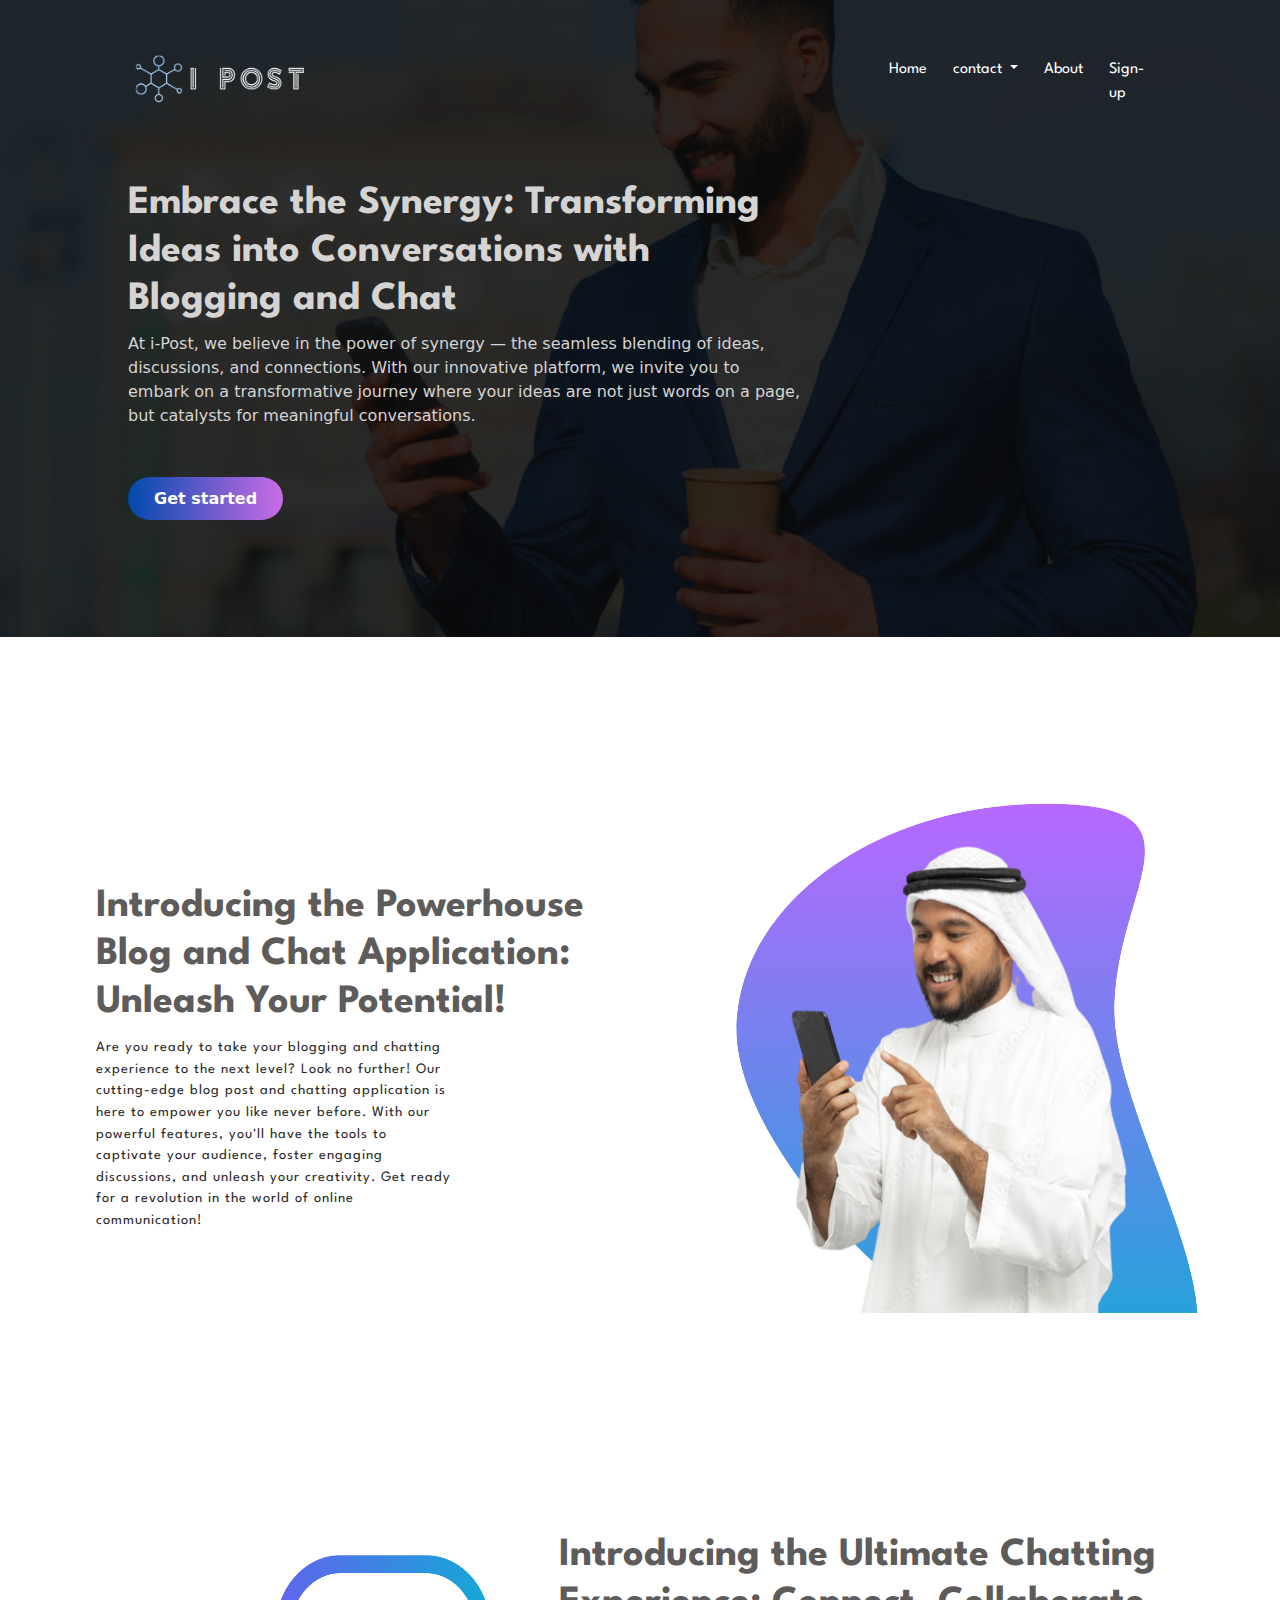
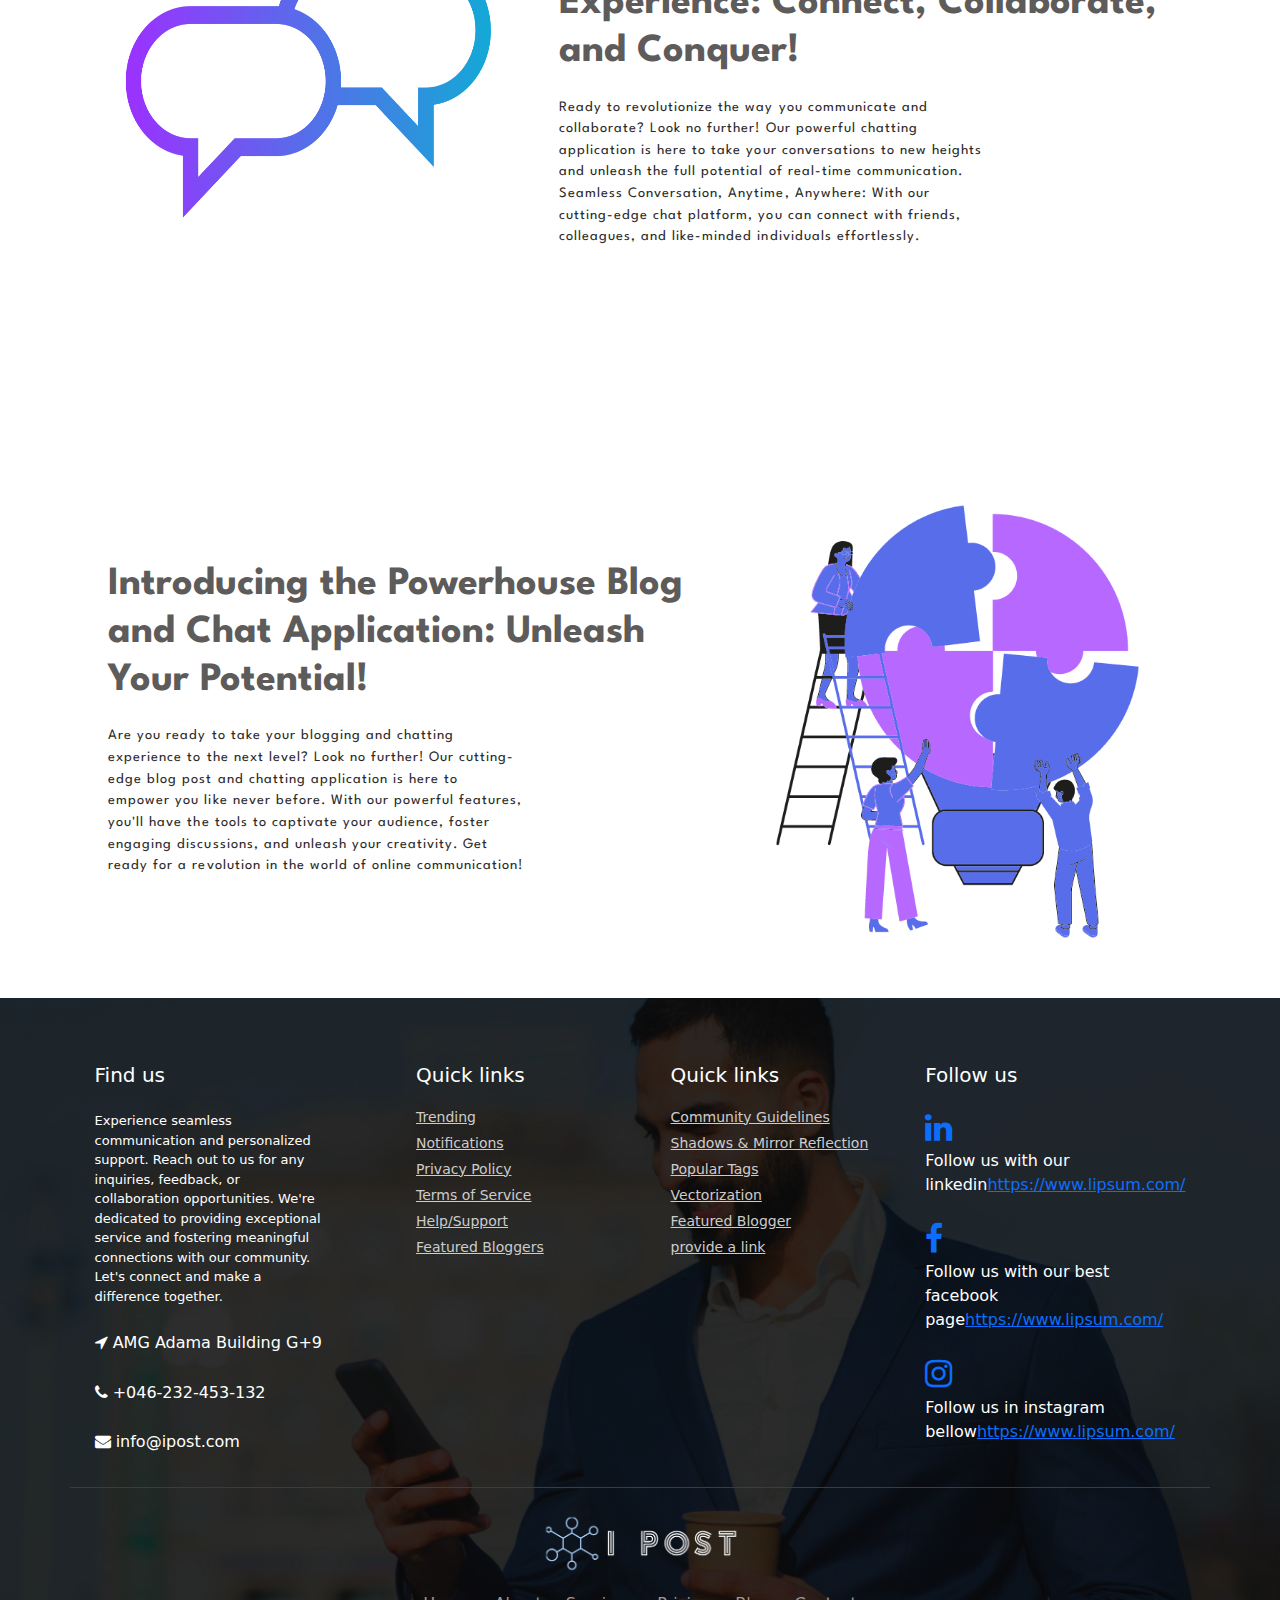
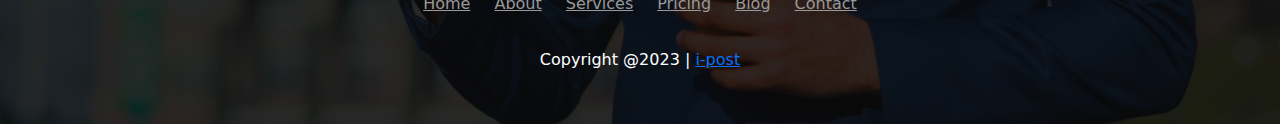
==== commit 2b3f66e5: "second commit for footer" ====
--- a/index.html
+++ b/index.html
@@ -176,58 +176,54 @@
         </div>
       </div>
     </div>
-    <h1>hello orld</h1>
-    <h1>hello orld</h1>
-    <h1>hello orld</h1>
-    <h1>hello orld</h1>
-    <h1>hello orld</h1>
-    <h1>hello orld</h1>
-    <h1>hello orld</h1>
-    <h1>hello orld</h1>
-
     <!--footer starts from here-->
-    <footer class="footer">
-      <div class="container bottom_border">
+    <footer class="footer bg-dark text-white" style="padding: 1% 2%">
+      <div class="container bottom_border" style="padding: 1% 2%">
         <div class="row">
           <div class="col-sm-4 col-md col-sm-4 col-12 col">
             <h5 class="headin5_amrc col_white_amrc pt2">Find us</h5>
             <!--headin5_amrc-->
-            <p class="mb10">
-              Lorem Ipsum is simply dummy text of the printing and typesetting
-              industry. Lorem Ipsum has been the industry's standard dummy text
-              ever since the 1500s
+            <p class="mb10" style="font-size: small">
+              Experience seamless communication and personalized support. Reach
+              out to us for any inquiries, feedback, or collaboration
+              opportunities. We're dedicated to providing exceptional service
+              and fostering meaningful connections with our community. Let's
+              connect and make a difference together.
             </p>
-            <p><i class="fa fa-location-arrow"></i> 9878/25 sec 9 rohini 35</p>
-            <p><i class="fa fa-phone"></i> +91-9999878398</p>
-            <p><i class="fa fa fa-envelope"></i> info@example.com</p>
+            <p><i class="fa fa-location-arrow"></i> AMG Adama Building G+9</p>
+            <p><i class="fa fa-phone"></i> +046-232-453-132</p>
+            <p><i class="fa fa fa-envelope"></i> info@ipost.com</p>
+          </div>
+
+          <div
+            class="col-sm-4 col-md col-6 col"
+            style="margin-left: 6%; text-decoration: none"
+          >
+            <h5 class="headin5_amrc col_white_amrc pt2">Quick links</h5>
+            <!--headin5_amrc-->
+            <ul class="footer_ul_amrc">
+              <li><a href="http://webenlance.com">Trending</a></li>
+              <li><a href="http://webenlance.com">Notifications</a></li>
+              <li><a href="http://webenlance.com">Privacy Policy</a></li>
+              <li><a href="http://webenlance.com">Terms of Service</a></li>
+              <li><a href="http://webenlance.com">Help/Support</a></li>
+              <li><a href="http://webenlance.com">Featured Bloggers</a></li>
+            </ul>
+            <!--footer_ul_amrc ends here-->
           </div>
 
           <div class="col-sm-4 col-md col-6 col">
             <h5 class="headin5_amrc col_white_amrc pt2">Quick links</h5>
             <!--headin5_amrc-->
             <ul class="footer_ul_amrc">
-              <li><a href="http://webenlance.com">Image Rectoucing</a></li>
-              <li><a href="http://webenlance.com">Clipping Path</a></li>
-              <li><a href="http://webenlance.com">Hollow Man Montage</a></li>
-              <li><a href="http://webenlance.com">Ebay & Amazon</a></li>
-              <li><a href="http://webenlance.com">Hair Masking/Clipping</a></li>
-              <li><a href="http://webenlance.com">Image Cropping</a></li>
-            </ul>
-            <!--footer_ul_amrc ends here-->
-          </div>
-
-          <div class="col-sm-4 col-md col-6 col">
-            <h5 class="headin5_amrc col_white_amrc pt2">Quick links</h5>
-            <!--headin5_amrc-->
-            <ul class="footer_ul_amrc">
-              <li><a href="http://webenlance.com">Remove Background</a></li>
+              <li><a href="http://webenlance.com">Community Guidelines</a></li>
               <li>
                 <a href="http://webenlance.com">Shadows & Mirror Reflection</a>
               </li>
-              <li><a href="http://webenlance.com">Logo Design</a></li>
+              <li><a href="http://webenlance.com">Popular Tags</a></li>
               <li><a href="http://webenlance.com">Vectorization</a></li>
-              <li><a href="http://webenlance.com">Hair Masking/Clipping</a></li>
-              <li><a href="http://webenlance.com">Image Cropping</a></li>
+              <li><a href="http://webenlance.com">Featured Blogger</a></li>
+              <li><a href="http://webenlance.com">provide a link</a></li>
             </ul>
             <!--footer_ul_amrc ends here-->
           </div>
@@ -239,30 +235,30 @@
             <ul class="footer_ul2_amrc">
               <li>
                 <a href="#"
-                  ><i class="fab fa-twitter fleft padding-right"></i>
+                  ><i class="fa fa-linkedin fleft padding-right fa-2x"></i>
                 </a>
                 <p>
-                  Lorem Ipsum is simply dummy text of the printing...<a href="#"
+                  Follow us with our linkedin<a href="#"
                     >https://www.lipsum.com/</a
                   >
                 </p>
               </li>
               <li>
                 <a href="#"
-                  ><i class="fab fa-twitter fleft padding-right"></i>
+                  ><i class="fa fa-facebook fleft fa-2x padding-right"></i>
                 </a>
                 <p>
-                  Lorem Ipsum is simply dummy text of the printing...<a href="#"
+                  Follow us with our best facebook page<a href="#"
                     >https://www.lipsum.com/</a
                   >
                 </p>
               </li>
               <li>
                 <a href="#"
-                  ><i class="fab fa-twitter fleft padding-right"></i>
+                  ><i class="fa fa-instagram fa-2x fleft padding-right"></i>
                 </a>
                 <p>
-                  Lorem Ipsum is simply dummy text of the printing...<a href="#"
+                  Follow us in instagram bellow<a href="#"
                     >https://www.lipsum.com/</a
                   >
                 </p>
@@ -273,7 +269,14 @@
         </div>
       </div>
 
-      <div class="container">
+      <div class="container" style="padding: 2% 0% 0 0">
+        <a class="nav-link navbar-brand text-center" href="">
+          <img
+            src="images/logo-removebg-preview.png"
+            alt="logo"
+            style="width: 18%; height: 23%"
+          />
+        </a>
         <ul class="foote_bottom_ul_amrc">
           <li><a href="http://webenlance.com">Home</a></li>
           <li><a href="http://webenlance.com">About</a></li>
@@ -283,26 +286,8 @@
           <li><a href="http://webenlance.com">Contact</a></li>
         </ul>
         <!--foote_bottom_ul_amrc ends here-->
-        <p class="text-center">
-          Copyright @2017 | Designed With by <a href="#">Your Company Name</a>
-        </p>
-
-        <ul class="social_footer_ul">
-          <li>
-            <a href="http://webenlance.com"
-              ><i class="fab fa-facebook-f"></i
-            ></a>
-          </li>
-          <li>
-            <a href="http://webenlance.com"><i class="fab fa-twitter"></i></a>
-          </li>
-          <li>
-            <a href="http://webenlance.com"><i class="fab fa-linkedin"></i></a>
-          </li>
-          <li>
-            <a href="http://webenlance.com"><i class="fab fa-instagram"></i></a>
-          </li>
-        </ul>
+        <p class="text-center">Copyright @2023 | <a href="#"> i-post</a></p>
+
         <!--social_footer_ul ends here-->
       </div>
     </footer>
--- a/style.css
+++ b/style.css
@@ -15,6 +15,9 @@
     background-size: cover ;
     padding: 3% 10% ;
 }
+.container-fluid-main p{
+    color: rgb(214, 211, 211);
+}
 .navbar-brand img{
     width: 25%;
     height: 11%;
@@ -28,19 +31,11 @@
     color: rgb(214, 211, 211);
     font-weight: bold;
 }
-p {
-    font-family: 'CustomFont';
-    color: rgb(218, 218, 218);
-}
+
 .home h1{
     padding: 8% 0 0 0;
 }
-p{
-    font-size: 90%;
-    padding: 0% 32% 3% 0%;
-    letter-spacing: 0.07em;
-        
-}
+
 .home a{
     margin: 5% 0%;
     
@@ -67,6 +62,8 @@
 }
 .container p, .container h1{
     padding: 2% 0;
+    
+
 }
 .second img{
     width: 90%;
@@ -79,6 +76,10 @@
 }
 .second-con p {
     color: rgb(43, 42, 42);
+    font-size: 90%;
+        padding: 0% 32% 3% 0%;
+        letter-spacing: 0.07em;
+    font-family: 'CustomFont';
 }
 .second-con{
     padding: 10% 2% 5% 2%;
@@ -99,6 +100,10 @@
 }
 .third-con p {
     color: rgb(43, 42, 42);
+    font-size: 90%;
+        padding: 0% 32% 3% 0%;
+        letter-spacing: 0.07em;
+    font-family: 'CustomFont';
 }
 .fourth-con h1 {
     color: rgb(94, 91, 91);
@@ -107,6 +112,10 @@
 
 .fourth-con p {
     color: rgb(43, 42, 42);
+    font-size: 90%;
+        padding: 0% 32% 3% 0%;
+        letter-spacing: 0.07em;
+    font-family: 'CustomFont';
 }
 .fourth img {
     width: 100%;
@@ -117,11 +126,11 @@
 .fourth-con {
     padding: 12% 3% 5% 3%;
 }
-footer{
+/* footer{
     max-width: 100%;
     max-height: 30%;
     height: 30%;
-}
+} */
 
 .cent{
     width: 100%;
@@ -135,24 +144,19 @@
     color: #FFF;
 }
 
-footer {
+/* footer {
     width: 100%;
     background-color: #263238;
     min-height: 250px;
     padding: 10px 0px 25px 0px;
-}
+} */
 
 .pt2 {
     padding-top: 40px;
     margin-bottom: 20px;
 }
 
-footer p {
-    font-size: 13px;
-    color: #CCC;
-    padding-bottom: 0px;
-    margin-bottom: 8px;
-}
+
 
 .mb10 {
     padding-bottom: 15px;
@@ -252,3 +256,13 @@
     height: 20px;
     text-align: center;
 }
+.footer p{
+    font-style: normal;
+}
+.footer{
+    background-image: url('images/wepik-export-20230911170142VBOh.png');
+    background-repeat: none;
+    background-position: center;
+    background-size: cover;
+    padding: 3% 10%;
+}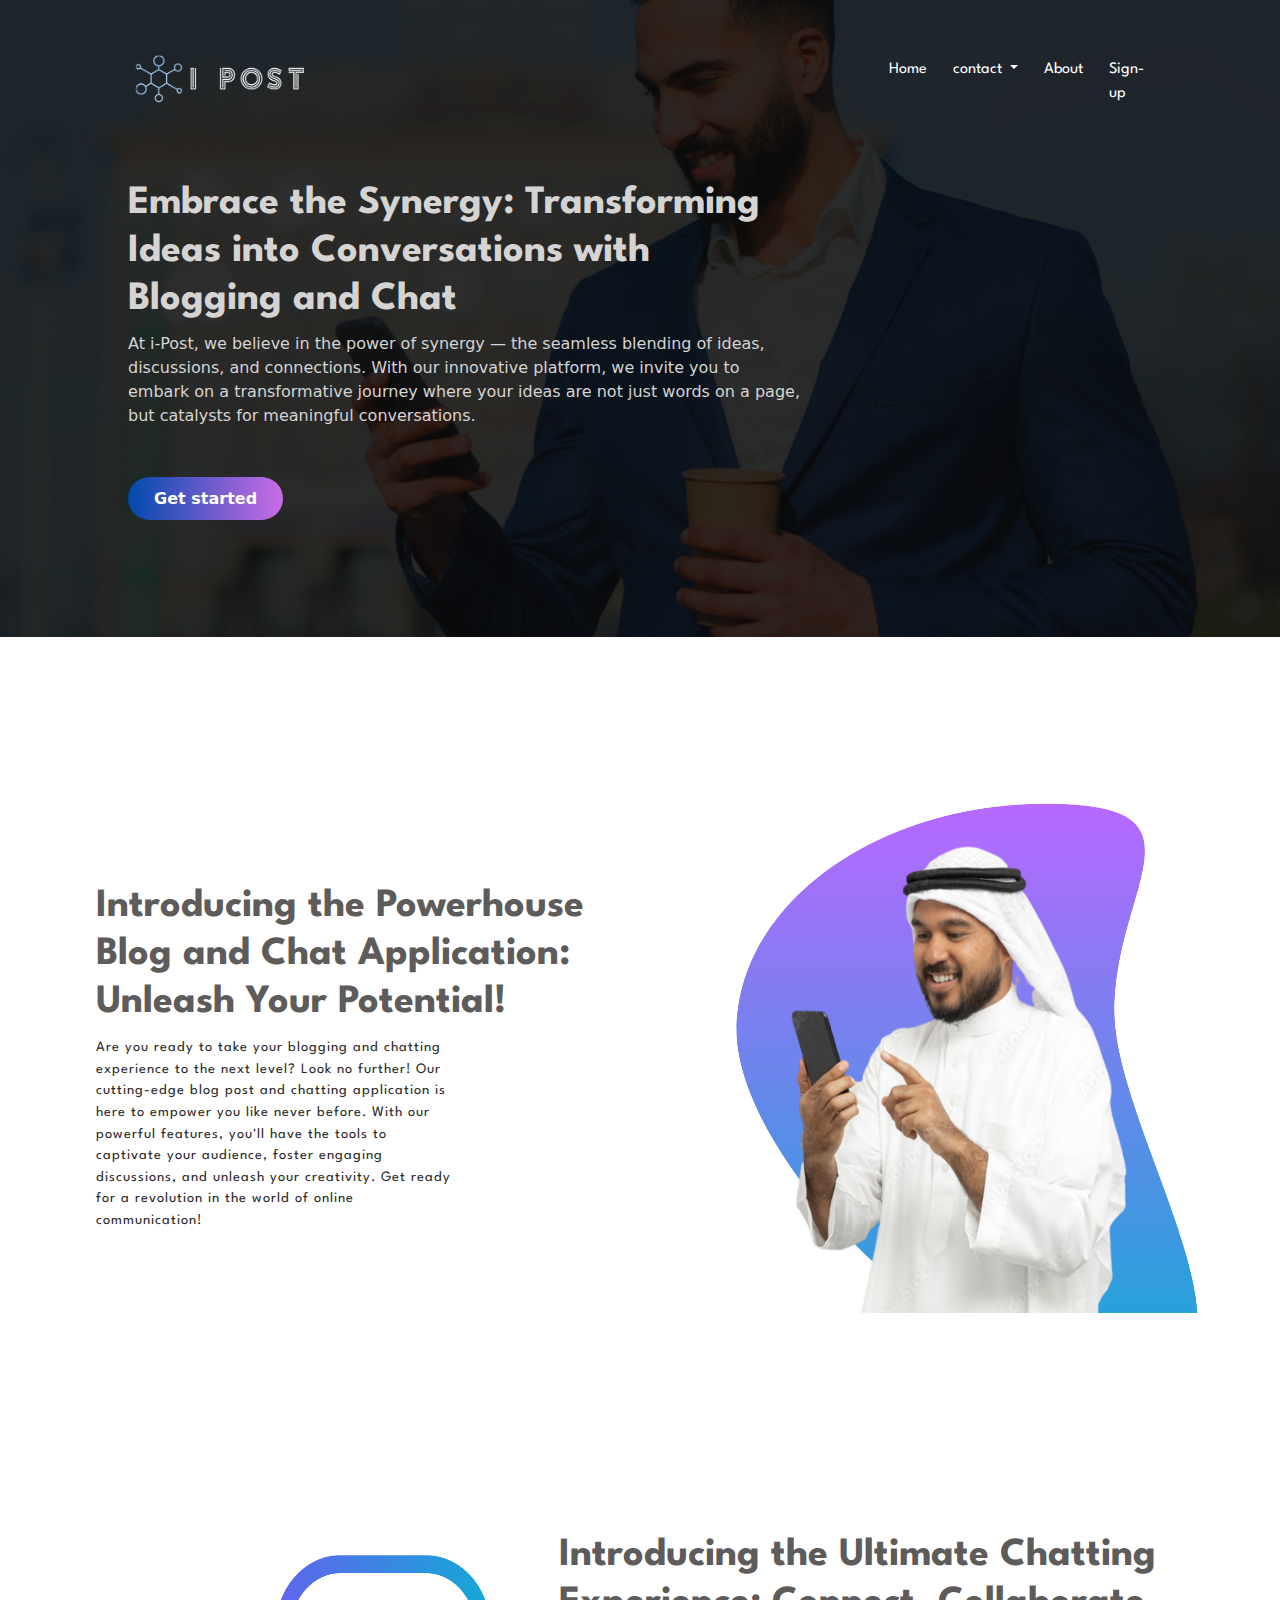
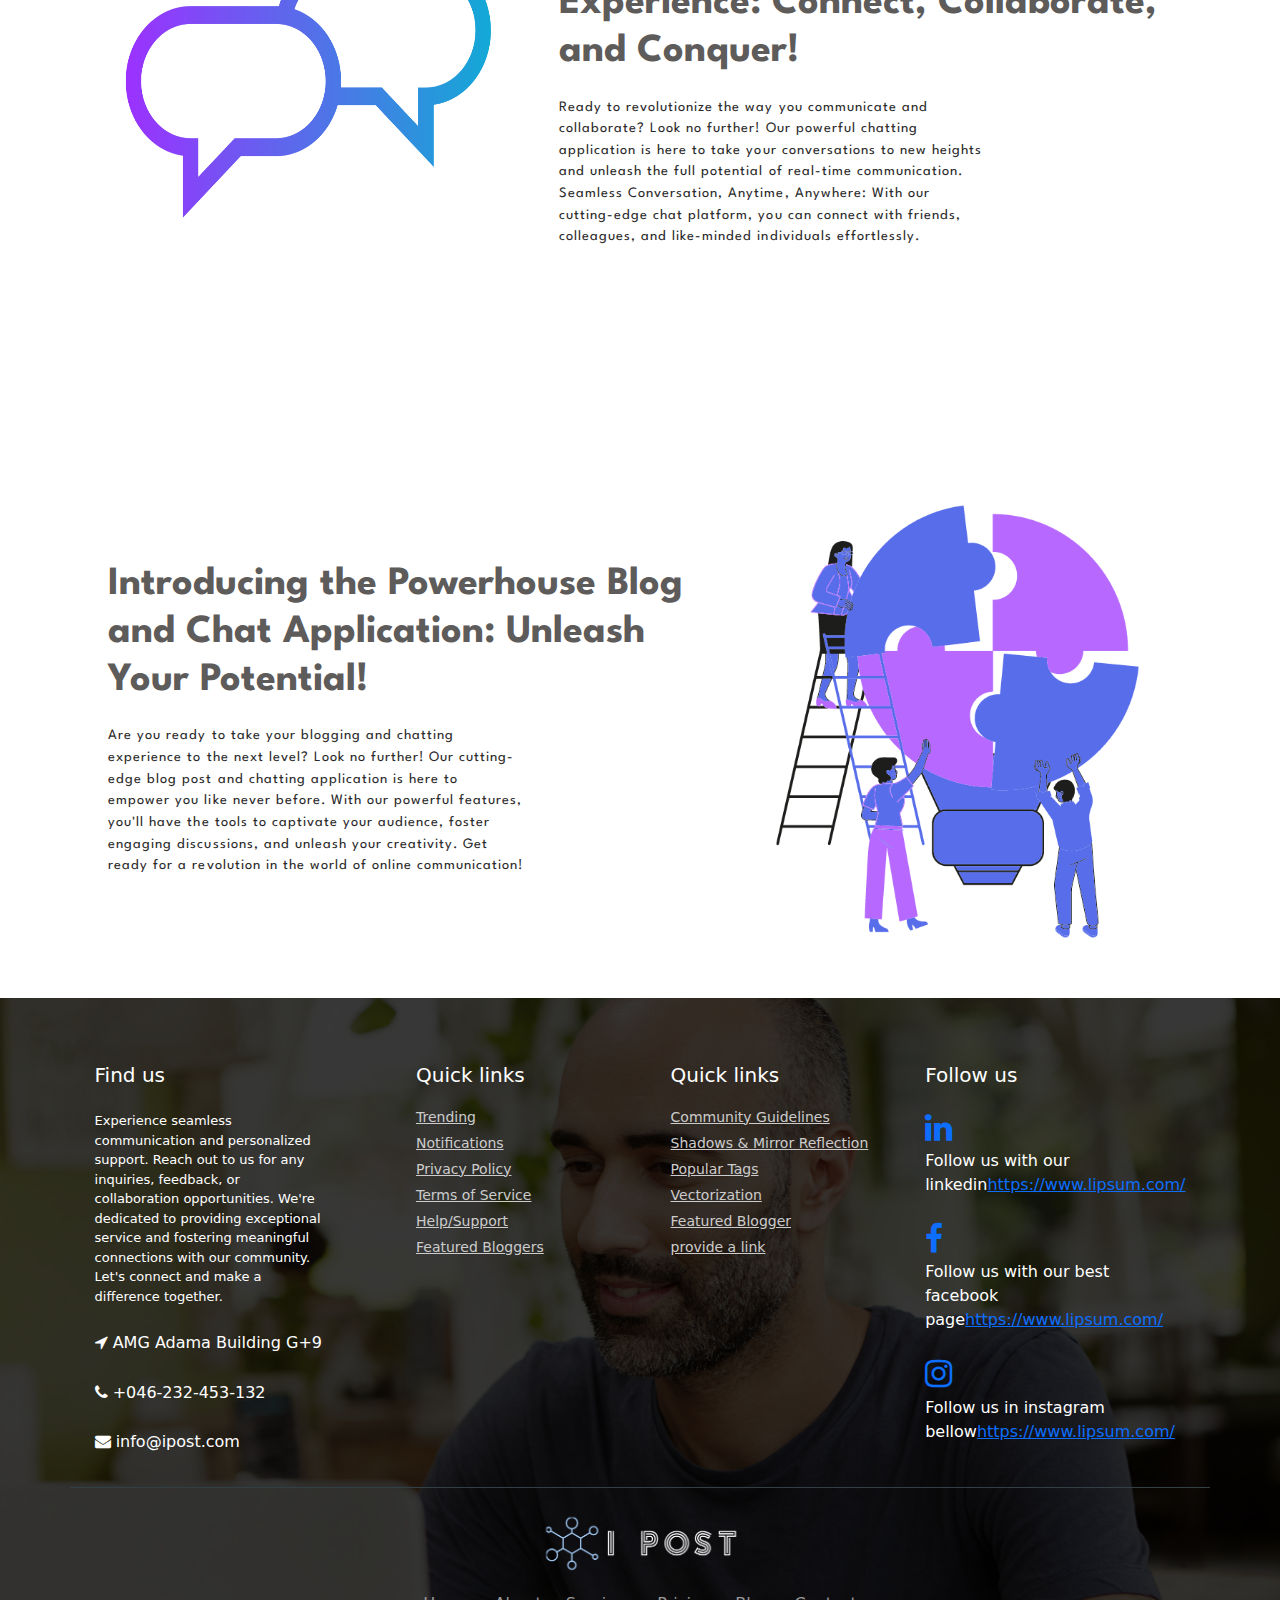
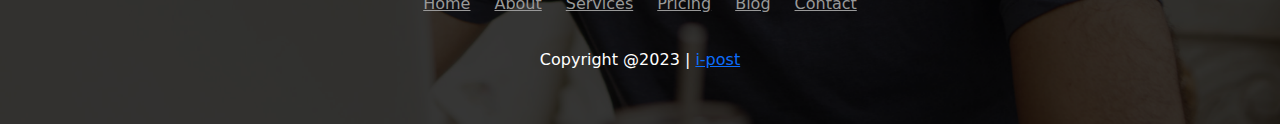
==== commit c94d1c87: "sign up and sign in page creation" ====
--- a/index.html
+++ b/index.html
@@ -85,7 +85,7 @@
                   <a class="nav-link text-white" href="">About</a>
                 </li>
                 <li class="nav-item">
-                  <a class="nav-link text-white" href="">Sign-up</a>
+                  <a class="nav-link text-white" href="sgn-in.html">Sign-up</a>
                 </li>
               </ul>
             </div>
@@ -106,7 +106,9 @@
               catalysts for meaningful conversations.
             </p>
 
-            <a href=""><button class="button">Get started</button> </a>
+            <a href="sgn-in.html"
+              ><button class="button">Get started</button>
+            </a>
 
             <h1></h1>
           </div>
@@ -216,7 +218,9 @@
             <h5 class="headin5_amrc col_white_amrc pt2">Quick links</h5>
             <!--headin5_amrc-->
             <ul class="footer_ul_amrc">
-              <li><a href="http://webenlance.com">Community Guidelines</a></li>
+              <li>
+                <a href="http://webenlance.com">Community Guidelines</a>
+              </li>
               <li>
                 <a href="http://webenlance.com">Shadows & Mirror Reflection</a>
               </li>
--- a/style.css
+++ b/style.css
@@ -260,9 +260,10 @@
     font-style: normal;
 }
 .footer{
-    background-image: url('images/wepik-export-20230911170142VBOh.png');
+    background-image: url('images/wepik-export-20230914061921bwbs.png');
     background-repeat: none;
     background-position: center;
     background-size: cover;
     padding: 3% 10%;
+    
 }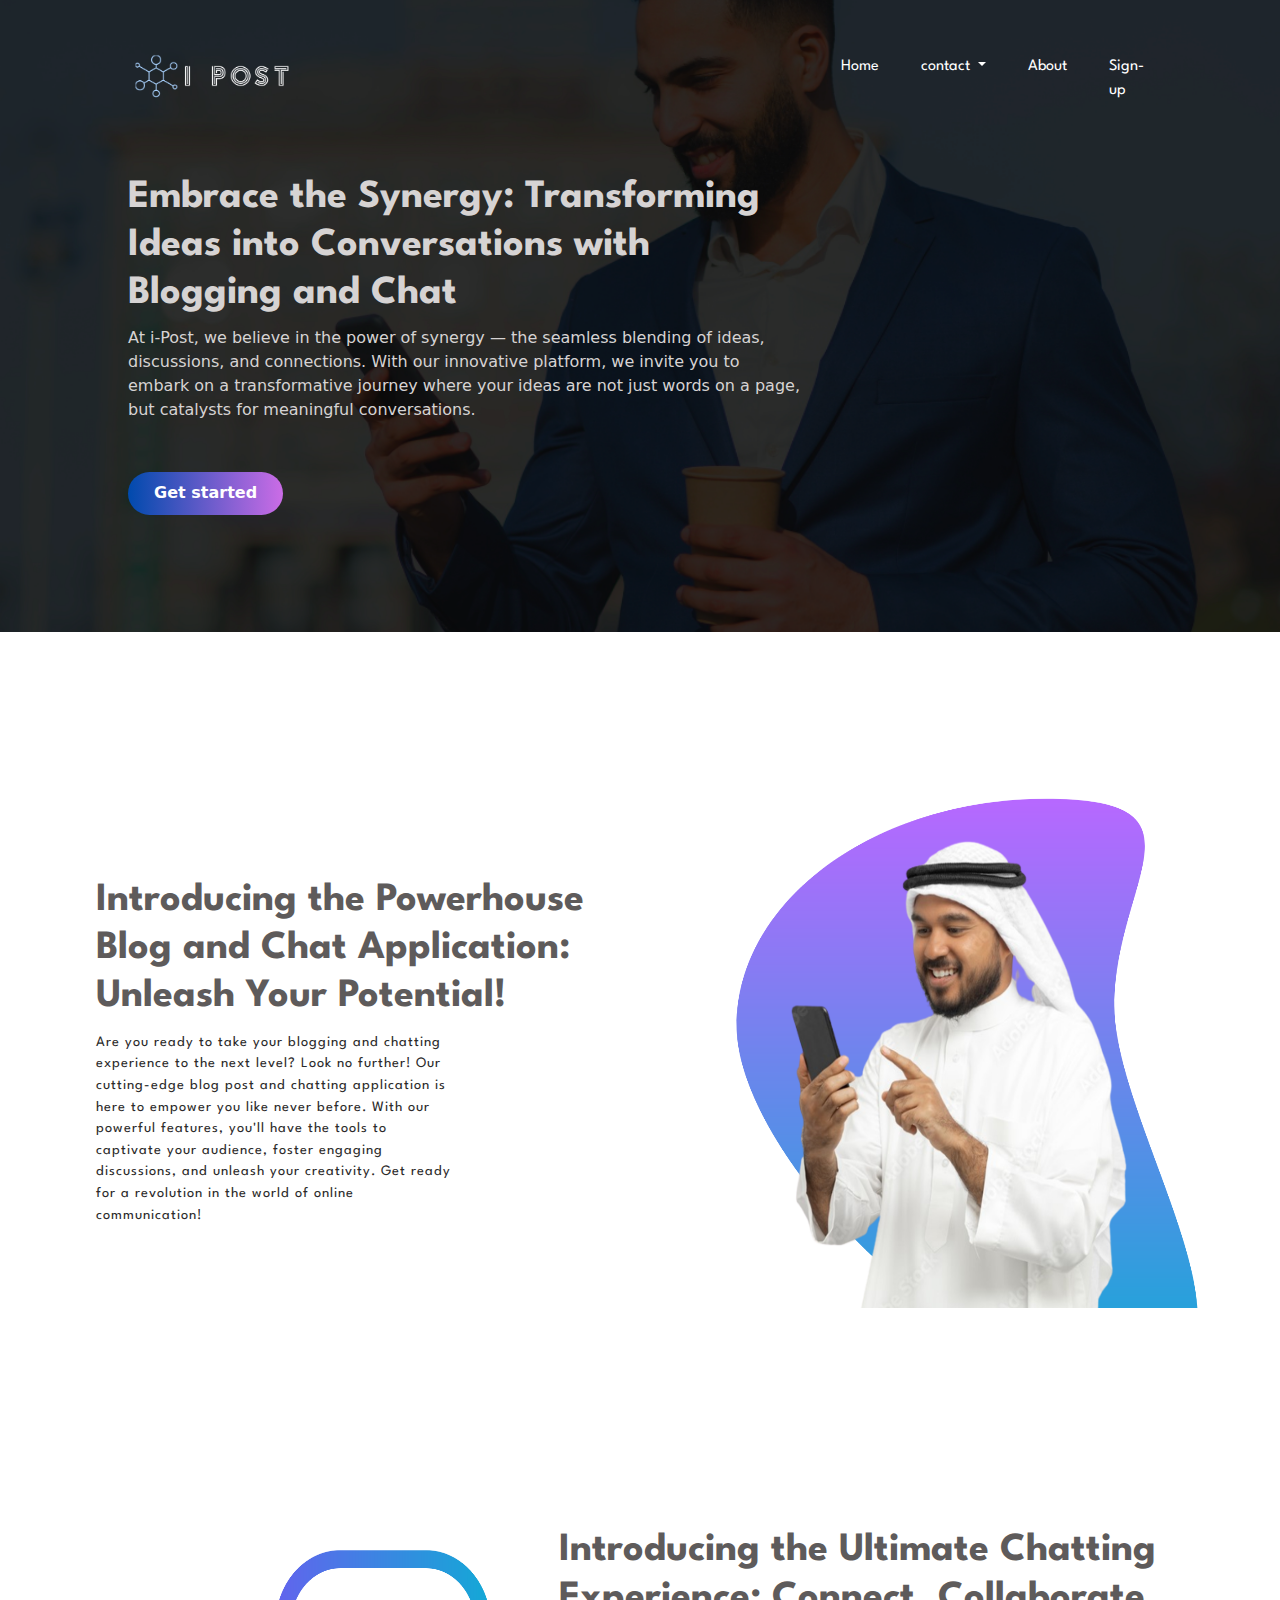
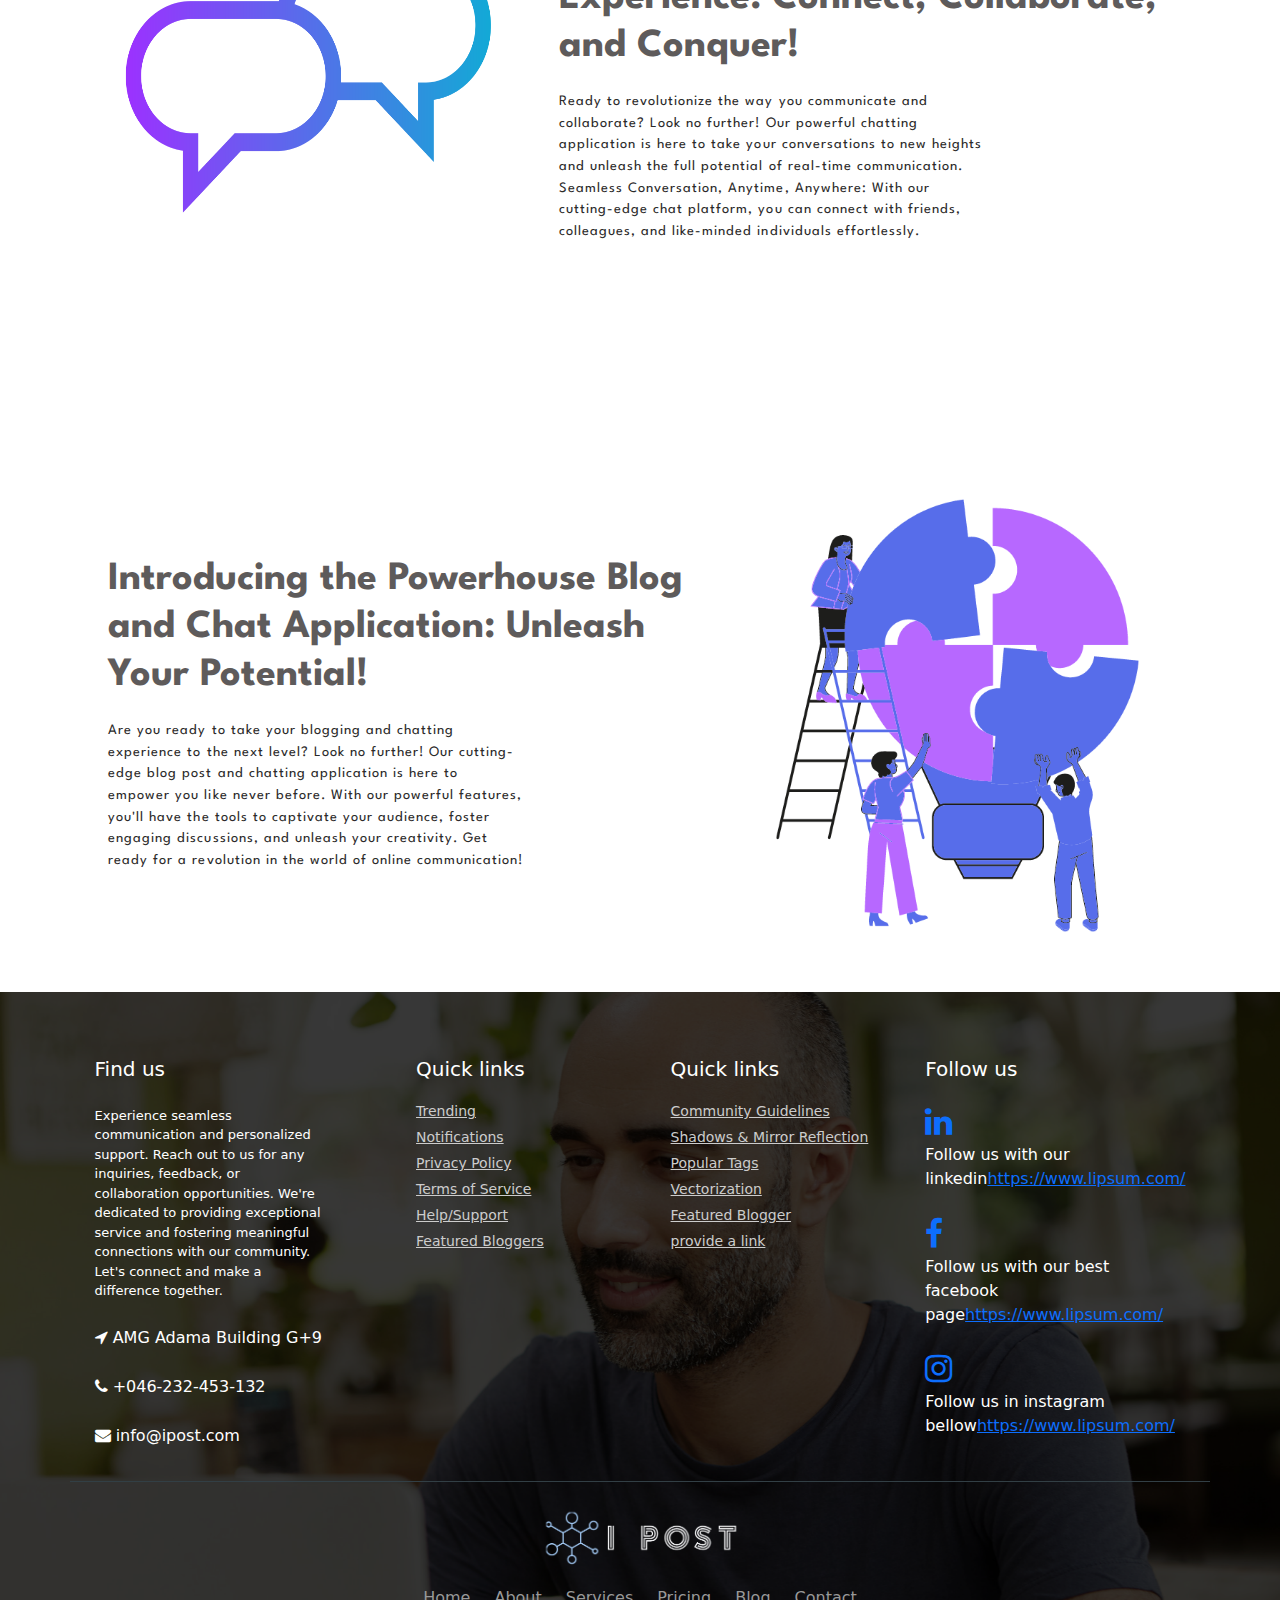
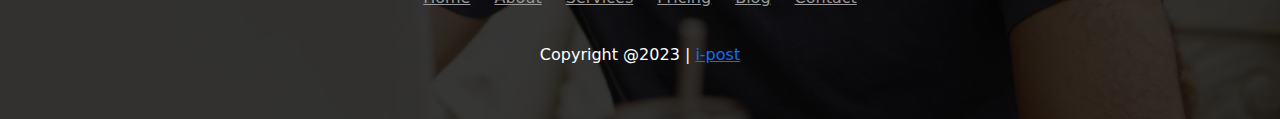
==== commit fa0cfd35: "Update index.html" ====
--- a/index.html
+++ b/index.html
@@ -54,7 +54,7 @@
               </h5>
             </div>
             <div class="offcanvas-body justify-content-end">
-              <ul class="navbar-nav">
+              <ul class="navbar-nav w-auto">
                 <li class="nav-item text-white">
                   <a class="nav-link text-white" href="">Home</a>
                 </li>
@@ -84,8 +84,8 @@
                 <li class="nav-item">
                   <a class="nav-link text-white" href="">About</a>
                 </li>
-                <li class="nav-item">
-                  <a class="nav-link text-white" href="sgn-in.html">Sign-up</a>
+                <li class="nav-item w-auto" style="width: auto">
+                  <a class="nav-link text-white w-auto" href="sgn-in.html">Sign-up</a>
                 </li>
               </ul>
             </div>
--- a/style.css
+++ b/style.css
@@ -24,7 +24,7 @@
 }
 .nav-item a{
     font-family: 'CustomFont';
-    margin-left: 10px;
+    margin-left: 26px;
 }
 h1{
     font-family: 'CustomFont';
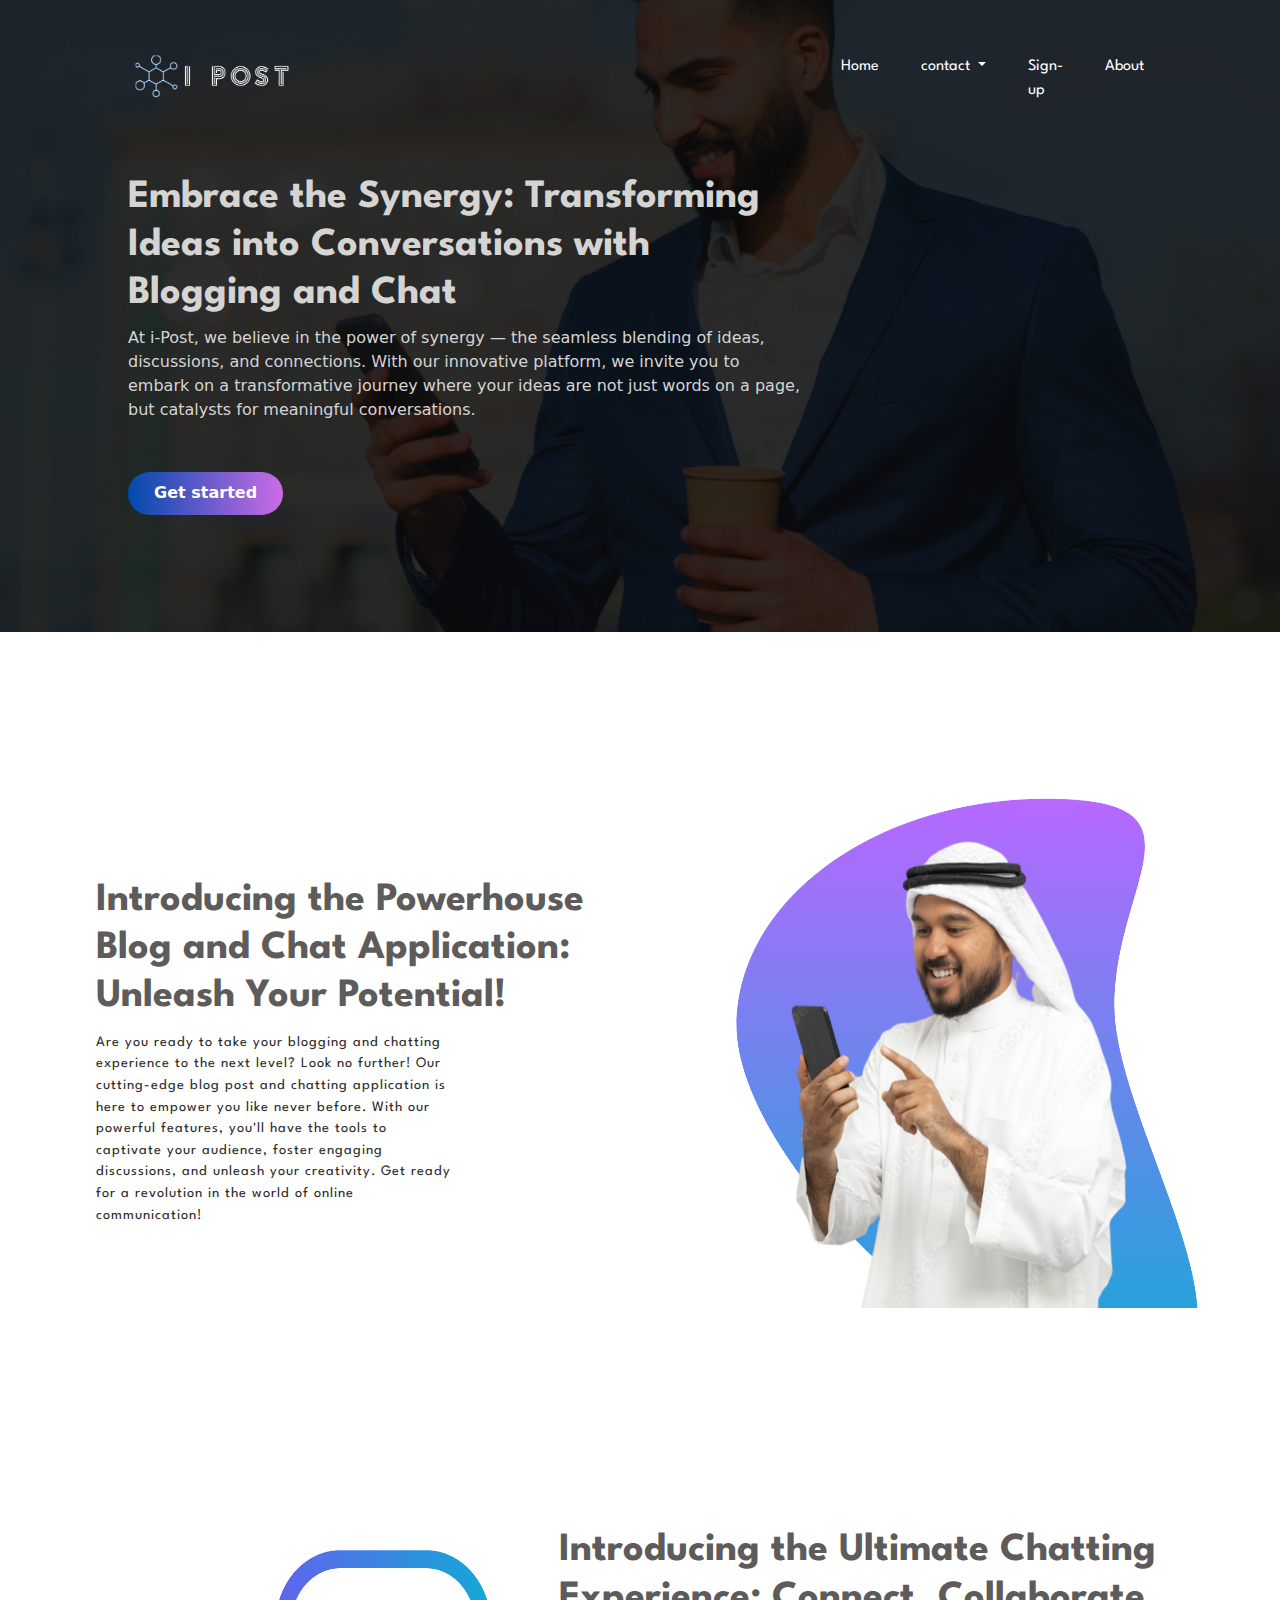
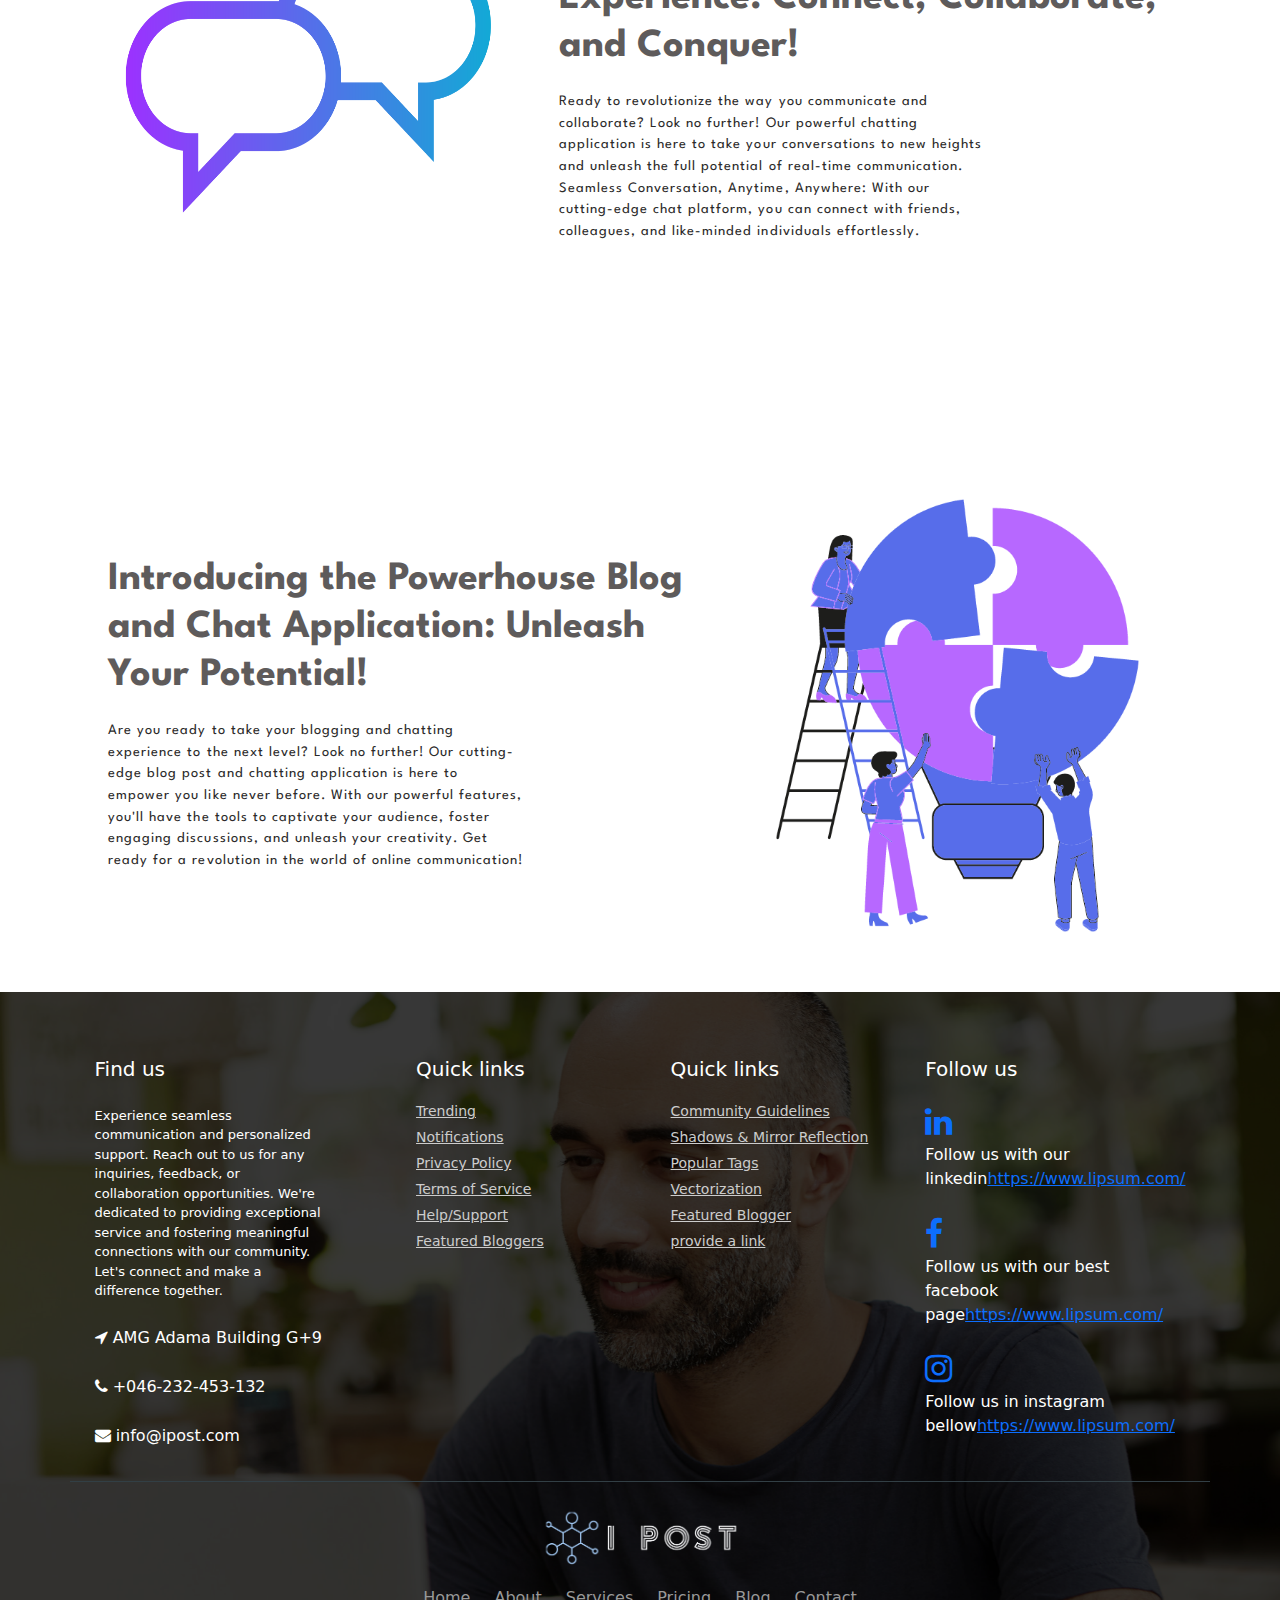
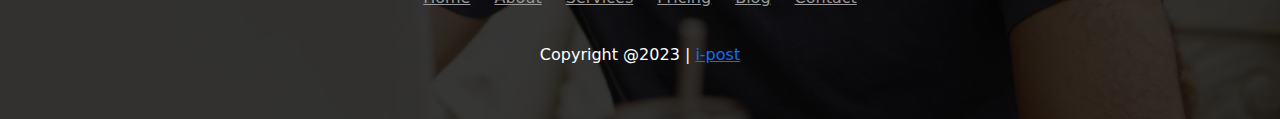
==== commit f6274c05: "Update index.html" ====
--- a/index.html
+++ b/index.html
@@ -81,12 +81,13 @@
                     </li>
                   </ul>
                 </li>
+                <li class="nav-item w-auto" style="width: auto">
+                  <a class="nav-link text-white w-auto" href="sgn-in.html">Sign-up</a>
+                </li>
                 <li class="nav-item">
                   <a class="nav-link text-white" href="">About</a>
                 </li>
-                <li class="nav-item w-auto" style="width: auto">
-                  <a class="nav-link text-white w-auto" href="sgn-in.html">Sign-up</a>
-                </li>
+                
               </ul>
             </div>
           </nav>
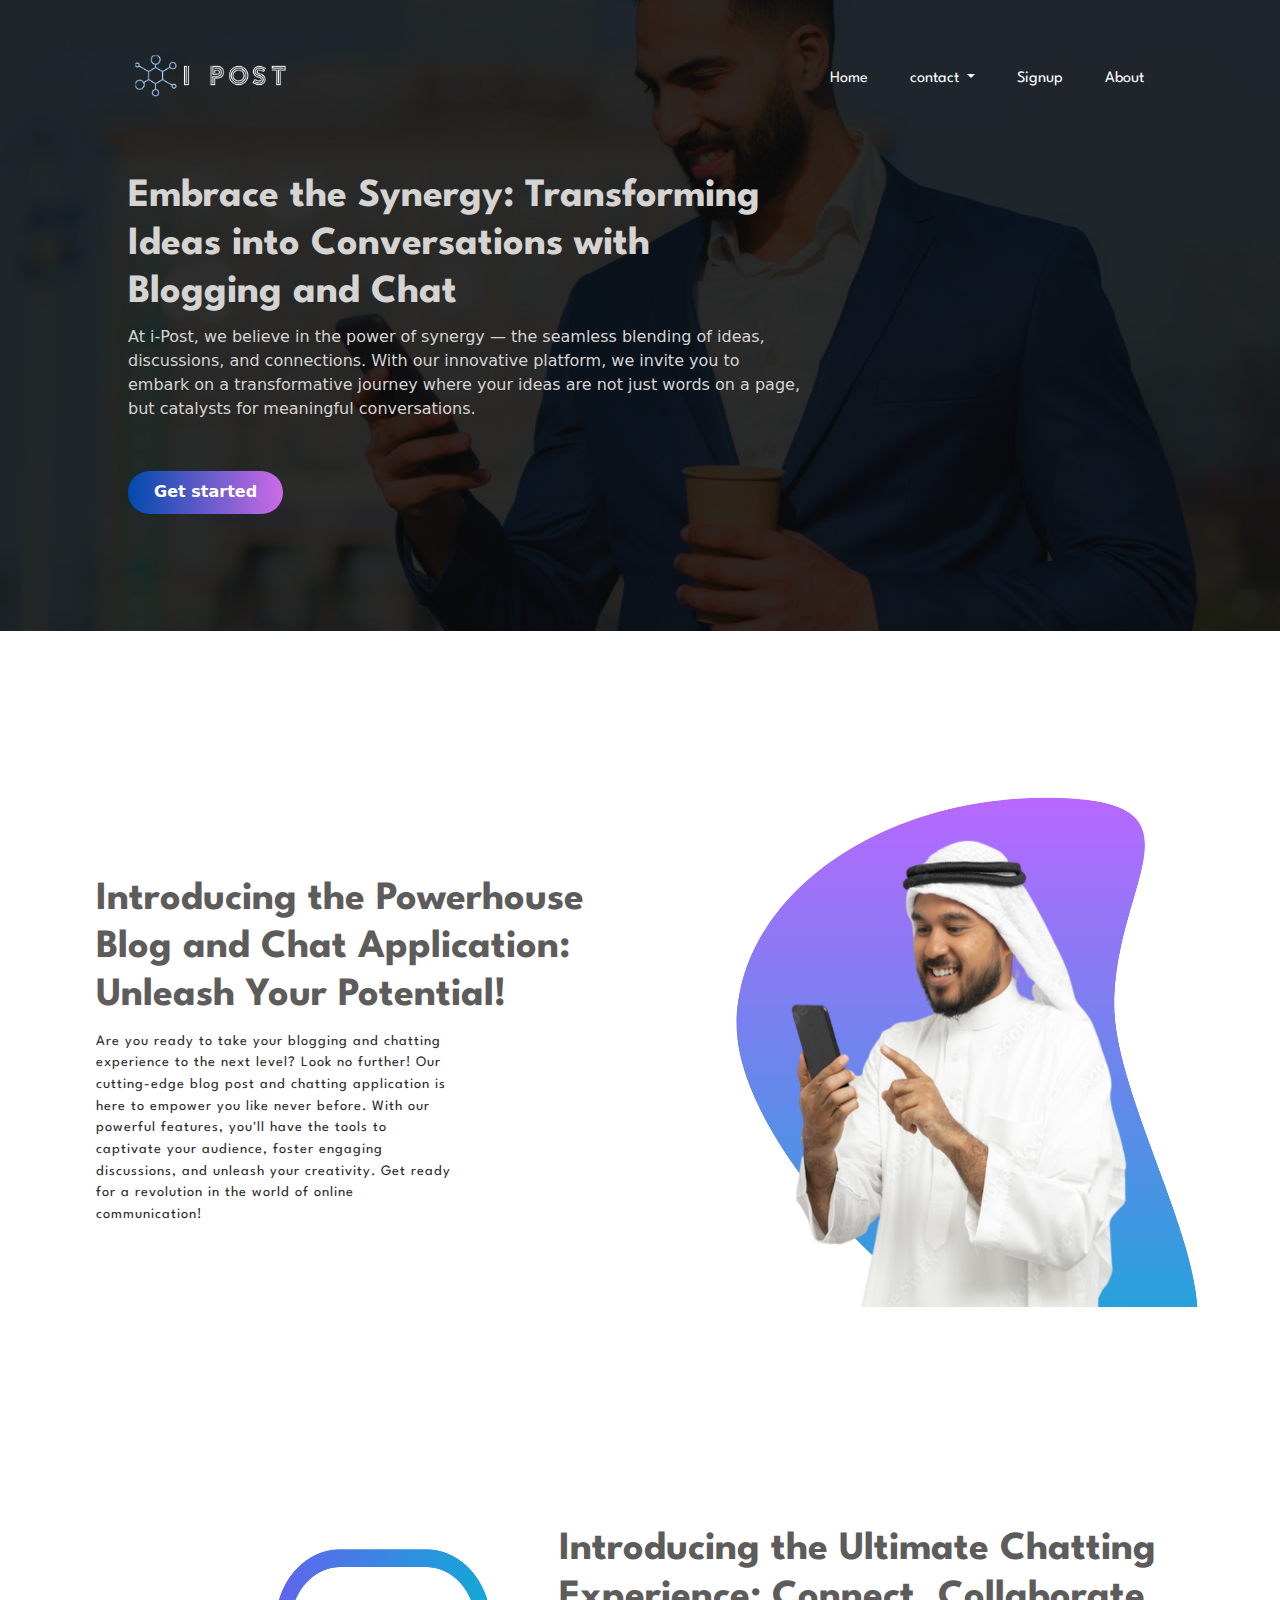
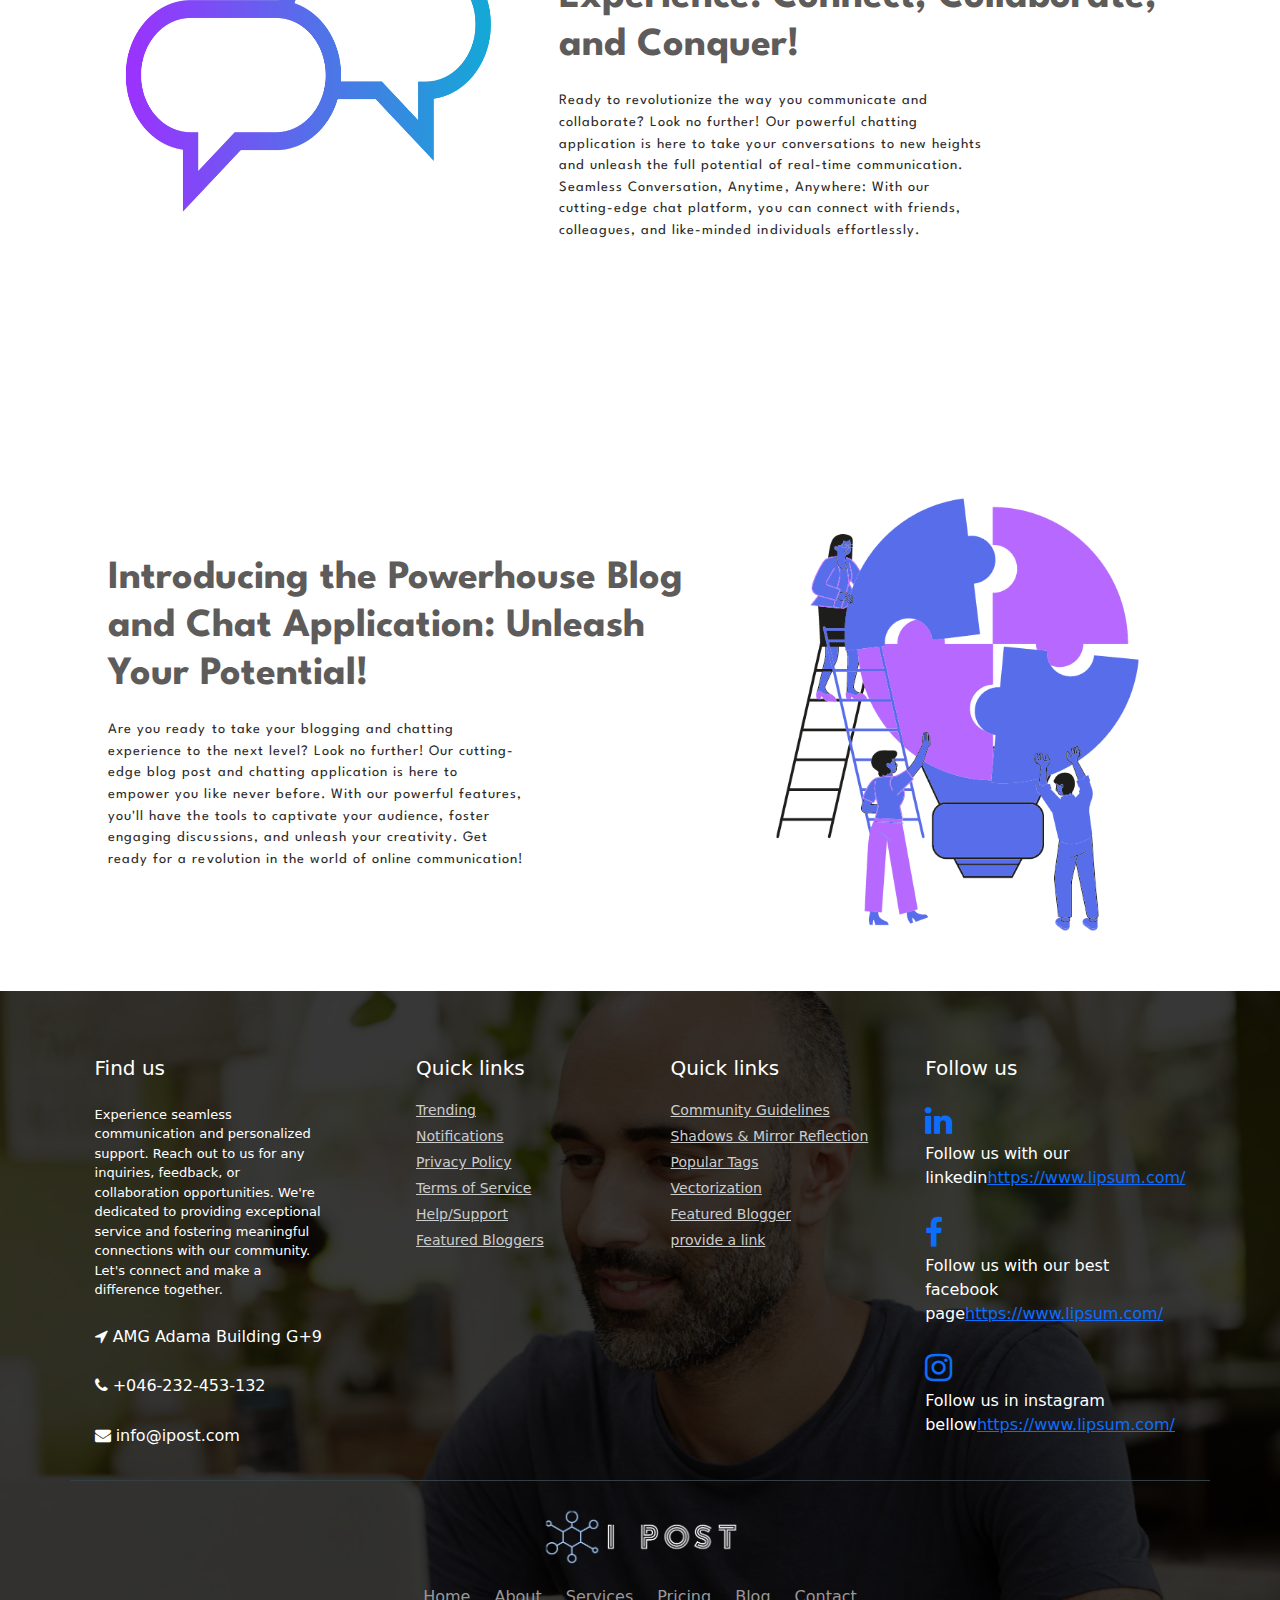
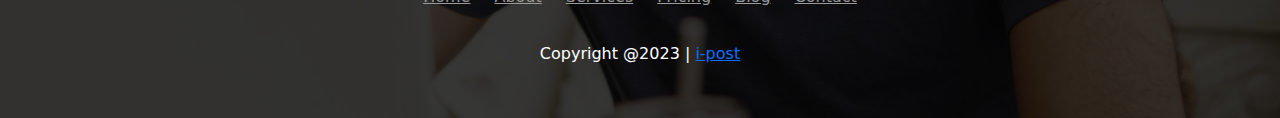
==== commit ed5a85be: "Update index.html" ====
--- a/index.html
+++ b/index.html
@@ -82,7 +82,7 @@
                   </ul>
                 </li>
                 <li class="nav-item w-auto" style="width: auto">
-                  <a class="nav-link text-white w-auto" href="sgn-in.html">Sign-up</a>
+                  <a class="nav-link text-white w-auto" href="sgn-in.html">Signup</a>
                 </li>
                 <li class="nav-item">
                   <a class="nav-link text-white" href="">About</a>
